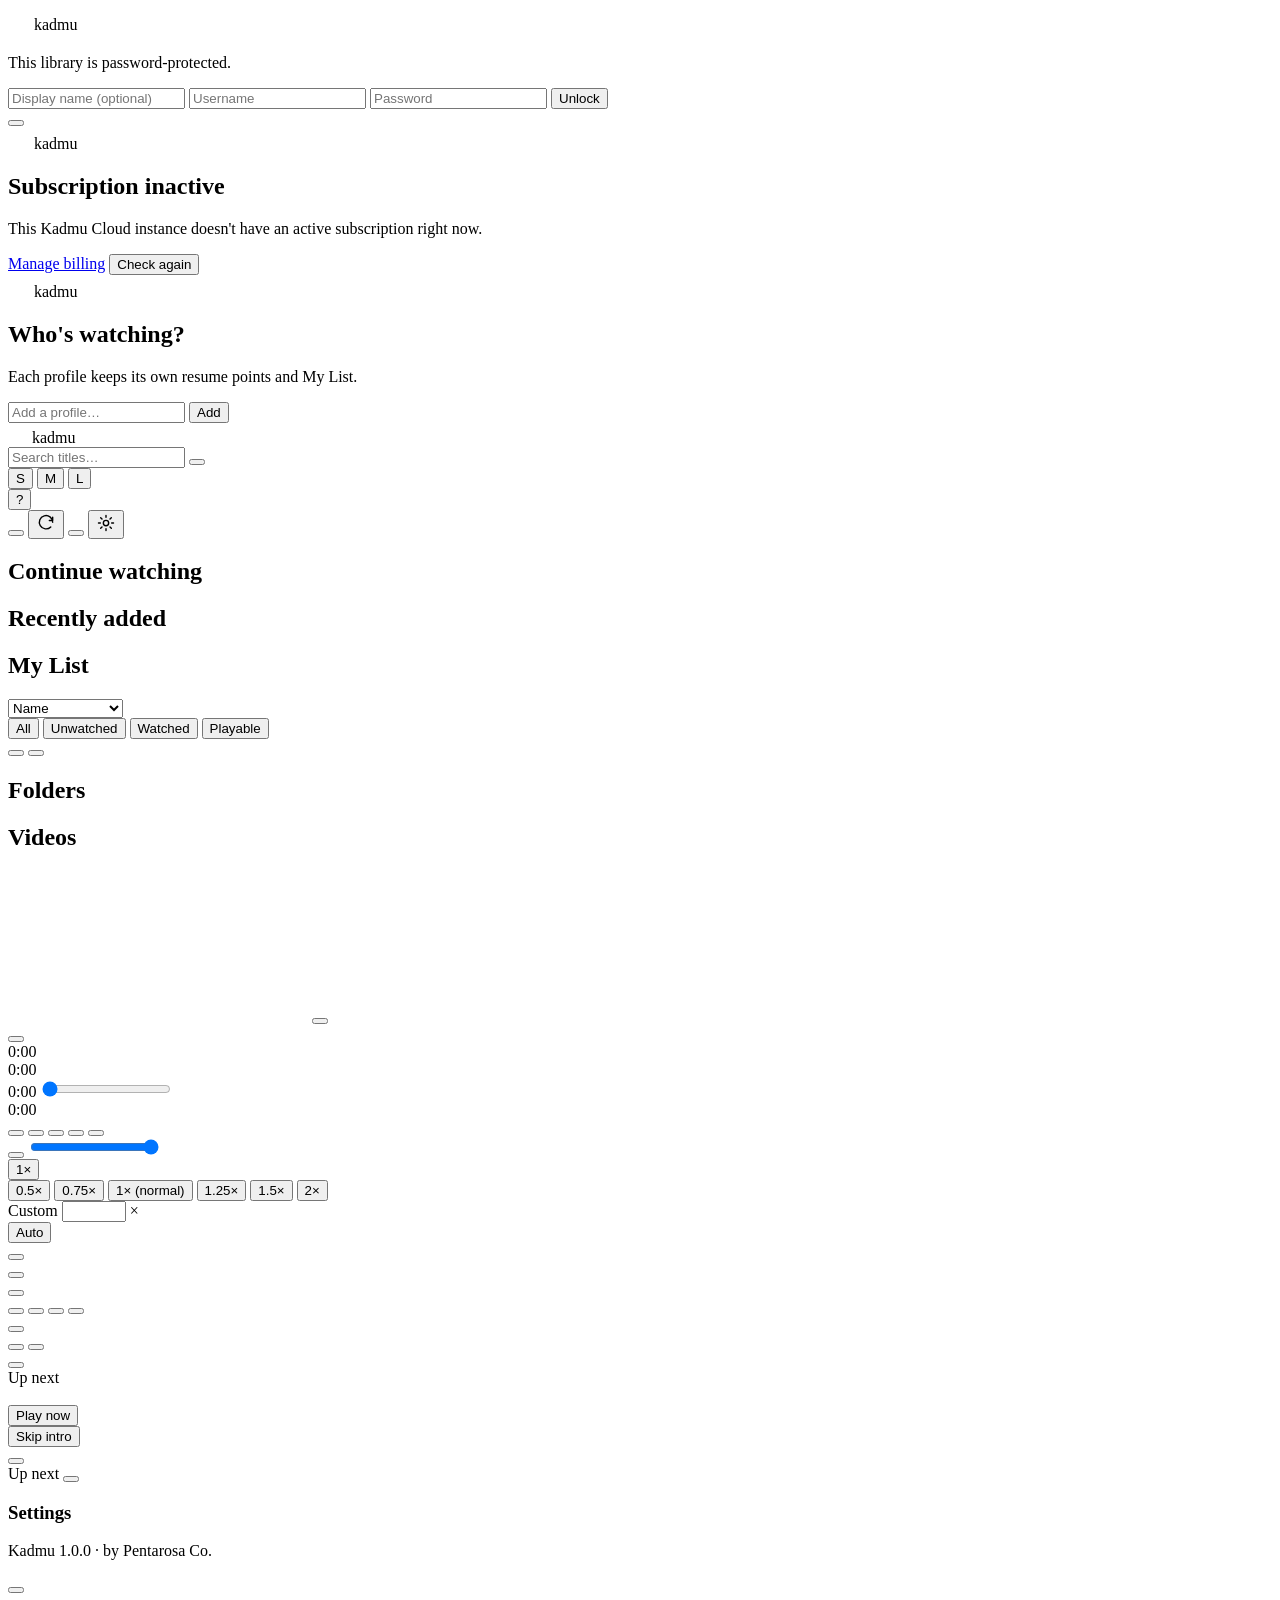
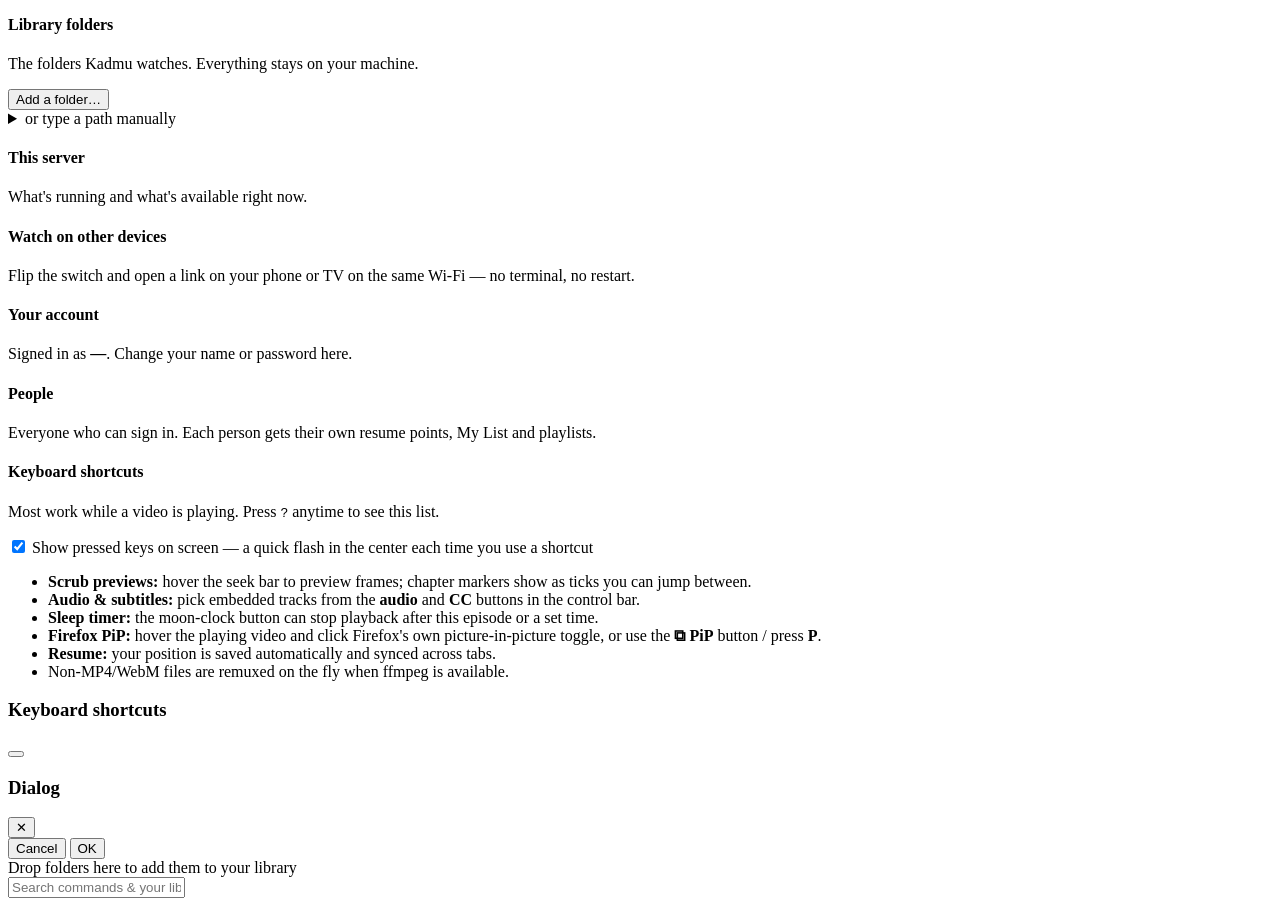
==== src/web/index.html @ a849a954 "Merge branch 'phase-4b-remote' # Conflicts: #	cloud/README.md" ====
<!DOCTYPE html>
<html lang="en">
<head>
  <meta charset="UTF-8" />
  <meta name="viewport" content="width=device-width, initial-scale=1.0" />
  <title>Kadmu</title>
  <link rel="icon" href="/favicon.svg?v=2" type="image/svg+xml" />
  <link rel="manifest" href="/manifest.webmanifest" />
  <meta name="theme-color" content="#161210" />
  <meta name="apple-mobile-web-app-capable" content="yes" />
  <meta name="apple-mobile-web-app-title" content="Kadmu" />
  <link rel="apple-touch-icon" href="/favicon.svg" />
  <link rel="stylesheet" href="/style.css" />
</head>
<body>
  <!-- ===== Login / sign-up (shown when a password or accounts are required) ===== -->
  <div id="loginOverlay" class="login-overlay hidden">
    <form class="login-card" id="loginForm">
      <div class="login-brand">
        <span class="brand-tile">
          <svg viewBox="0 0 64 64" width="22" height="22" aria-hidden="true">
            <path d="M26 21.5v21l18-10.5z" fill="#fff"/>
          </svg>
        </span>
        <span>kadmu</span>
      </div>
      <h2 class="login-h hidden" id="loginTitle"></h2>
      <p class="muted" id="loginHint">This library is password-protected.</p>
      <input type="text" id="loginName" class="hidden" placeholder="Display name (optional)"
             autocomplete="name" maxlength="64" />
      <input type="text" id="loginUsername" class="hidden" placeholder="Username"
             autocomplete="username" autocapitalize="none" spellcheck="false" maxlength="32" />
      <input type="password" id="loginPassword" placeholder="Password" autocomplete="current-password" />
      <button class="btn primary" type="submit" id="loginSubmit">Unlock</button>
      <div class="login-error" id="loginError"></div>
      <button type="button" class="login-switch hidden" id="loginToggle"></button>
    </form>
  </div>

  <!-- ===== Kadmu Cloud — inactive-subscription notice (cloud-attach only) ===== -->
  <div id="cloudOverlay" class="login-overlay hidden">
    <div class="login-card">
      <div class="login-brand">
        <span class="brand-tile">
          <svg viewBox="0 0 64 64" width="22" height="22" aria-hidden="true">
            <path d="M26 21.5v21l18-10.5z" fill="#fff"/>
          </svg>
        </span>
        <span>kadmu</span>
      </div>
      <h2 class="login-h" id="cloudTitle">Subscription inactive</h2>
      <p class="muted" id="cloudHint">This Kadmu Cloud instance doesn't have an active
        subscription right now.</p>
      <a class="btn primary" id="cloudManage" href="#" target="_blank" rel="noopener">Manage billing</a>
      <button type="button" class="btn" id="cloudRetry">Check again</button>
      <div class="login-error" id="cloudError"></div>
    </div>
  </div>

  <!-- ===== Profile chooser (only when --profiles is on) ===== -->
  <div id="profileOverlay" class="profile-overlay hidden">
    <div class="profile-card">
      <div class="login-brand">
        <span class="brand-tile">
          <svg viewBox="0 0 64 64" width="22" height="22" aria-hidden="true">
            <path d="M26 21.5v21l18-10.5z" fill="#fff"/>
          </svg>
        </span>
        <span>kadmu</span>
      </div>
      <h2 class="profile-h">Who's watching?</h2>
      <p class="muted small">Each profile keeps its own resume points and My List.</p>
      <div class="profile-grid" id="profileGrid"></div>
      <form class="profile-add" id="profileAddForm">
        <input type="text" id="profileNewName" placeholder="Add a profile…" maxlength="40"
               autocomplete="off" spellcheck="false" aria-label="New profile name" />
        <button class="btn" type="submit" data-icon-prefix="plus">Add</button>
      </form>
    </div>
  </div>
  <!-- ===== Top bar ===== -->
  <header class="topbar">
    <div class="brand" id="brand" title="Kadmu — by Pentarosa Co.">
      <span class="brand-tile">
        <svg viewBox="0 0 64 64" width="20" height="20" aria-hidden="true">
          <path d="M26 21.5v21l18-10.5z" fill="#fff"/>
        </svg>
      </span>
      <span class="brand-word">kadmu</span>
    </div>

    <nav class="breadcrumb" id="breadcrumb"></nav>

    <div class="topbar-actions">
      <div class="search-box" id="searchBox">
        <span class="search-ic" data-icon="search"></span>
        <input type="search" id="searchInput" placeholder="Search titles…" autocomplete="off"
               spellcheck="false" aria-label="Search your library" />
        <button class="search-clear" id="searchClear" data-icon="close" title="Clear search" aria-label="Clear search"></button>
        <div class="search-dd hidden" id="searchDropdown" role="listbox" aria-label="Search suggestions"></div>
      </div>
      <div class="size-toggle" id="sizeToggle" role="group" aria-label="Icon size">
        <button class="size-btn" data-size="small" title="Small icons">S</button>
        <button class="size-btn" data-size="medium" title="Medium icons">M</button>
        <button class="size-btn" data-size="large" title="Large icons">L</button>
      </div>
      <button class="icon-btn profile-btn hidden" id="profileBtn" title="Switch profile" aria-label="Switch profile"><span class="profile-ava" id="profileAva">?</span></button>
      <div class="user-menu hidden" id="userMenu" role="menu" aria-label="Account menu"></div>
      <button class="icon-btn" id="themeBtn" title="Theme" aria-label="Toggle light / dark theme"></button>
      <button class="icon-btn" id="refreshBtn" title="Refresh">
        <svg viewBox="0 0 24 24" width="20" height="20"><path d="M20 11a8 8 0 1 0-2.3 5.7M20 5v4h-4" stroke="currentColor" stroke-width="1.7" fill="none" stroke-linecap="round" stroke-linejoin="round"/></svg>
      </button>
      <button class="icon-btn" id="shortcutsBtn" title="Keyboard shortcuts (?)" aria-label="Keyboard shortcuts" data-icon="keyboard"></button>
      <button class="icon-btn" id="settingsBtn" title="Settings">
        <svg viewBox="0 0 24 24" width="20" height="20"><circle cx="12" cy="12" r="3.2" stroke="currentColor" stroke-width="1.7" fill="none"/><path d="M12 3v2.2M12 18.8V21M21 12h-2.2M5.2 12H3M18.4 5.6l-1.6 1.6M7.2 16.8l-1.6 1.6M18.4 18.4l-1.6-1.6M7.2 7.2 5.6 5.6" stroke="currentColor" stroke-width="1.7" stroke-linecap="round"/></svg>
      </button>
    </div>
  </header>

  <!-- ===== Right-click context menu (rename / move / delete / new folder) ===== -->
  <div id="ctxMenu" class="ctx-menu hidden"></div>

  <!-- ===== Main library view ===== -->
  <main id="library" class="library">
    <!-- Home hero (root view only) — built by home.js -->
    <section id="homeHero" class="home-hero hidden" aria-label="Featured"></section>

    <section id="continueSection" class="row-section hidden">
      <h2 class="row-title">Continue watching</h2>
      <div class="grid continue-grid" id="continueGrid"></div>
    </section>

    <!-- Recently added rail (root view only) — built by home.js -->
    <section id="recentSection" class="row-section rail-section hidden">
      <h2 class="row-title">Recently added</h2>
      <div class="row-rail" id="recentRail"></div>
    </section>

    <section id="mylistSection" class="row-section hidden">
      <h2 class="row-title">My List</h2>
      <div class="grid folder-grid" id="mylistGrid"></div>
    </section>

    <div id="libToolbar" class="lib-toolbar hidden">
      <select id="sortSelect" class="lib-select" aria-label="Sort by">
        <option value="name">Name</option>
        <option value="recent">Recently added</option>
        <option value="date">Date modified</option>
        <option value="size">Largest</option>
        <option value="duration">Longest</option>
      </select>
      <div class="filter-chips" id="filterChips" role="group" aria-label="Filter">
        <button class="chip active" data-filter="all">All</button>
        <button class="chip" data-filter="unwatched">Unwatched</button>
        <button class="chip" data-filter="watched">Watched</button>
        <button class="chip" data-filter="playable">Playable</button>
      </div>
      <span class="grow"></span>
      <div class="view-toggle" id="viewToggle" role="group" aria-label="View">
        <button class="view-btn active" data-view="grid" data-icon="gridView" title="Grid view" aria-label="Grid view"></button>
        <button class="view-btn" data-view="list" data-icon="listView" title="List view" aria-label="List view"></button>
      </div>
    </div>

    <section id="folderSection" class="row-section hidden">
      <h2 class="row-title" id="foldersTitle">Folders</h2>
      <div class="grid folder-grid" id="folderGrid"></div>
    </section>

    <section id="videoSection" class="row-section hidden">
      <h2 class="row-title" id="videosTitle">Videos</h2>
      <div class="grid video-grid" id="videoGrid"></div>
    </section>

    <div id="emptyState" class="empty hidden"></div>
  </main>

  <!-- ===== Player overlay ===== -->
  <div id="playerOverlay" class="player-overlay hidden">
    <div class="player-stage" id="playerStage">
      <video id="video" playsinline></video>

      <!-- center play/pause shown when paused -->
      <button class="big-play" id="bigPlay" data-icon="play" aria-label="Play"></button>

      <!-- top bar -->
      <div class="player-top" id="playerTop">
        <div class="player-title" id="playerTitle"></div>
        <div class="player-top-actions">
          <button class="icon-round" id="playerClose" data-icon="close" title="Close (Esc)"></button>
        </div>
      </div>

      <!-- bottom controls -->
      <div class="player-ui" id="playerUi">
        <div class="seek-row">
          <span class="time" id="timeCur">0:00</span>
          <div class="seek-wrap" id="seekWrap">
            <div class="chapter-ticks" id="chapterTicks" aria-hidden="true"></div>
            <div class="sb-preview" id="sbPreview">
              <div class="sb-img" id="sbImg"></div>
              <span class="sb-chap" id="sbChap"></span>
              <span class="sb-time" id="sbTime">0:00</span>
            </div>
            <span class="seek-tip" id="seekTip">0:00</span>
            <input type="range" id="seek" class="seek" min="0" max="1000" value="0" step="1" aria-label="Seek" />
          </div>
          <span class="time" id="timeDur">0:00</span>
        </div>

        <div class="player-controls">
          <div class="ctrl-group">
            <button class="ctrl big" id="playPause" data-icon="play" title="Play/Pause (Space)"></button>
            <button class="ctrl" id="prevBtn" data-icon="prev" title="Previous (Shift+P)"></button>
            <button class="ctrl" id="nextBtn" data-icon="next" title="Next (Shift+N)"></button>
            <button class="ctrl" id="back10" data-icon="back10" title="Back 10s (←)"></button>
            <button class="ctrl" id="fwd10" data-icon="fwd10" title="Forward 10s (→)"></button>
            <div class="vol-wrap">
              <button class="ctrl" id="muteBtn" data-icon="volHigh" title="Mute (M)"></button>
              <input type="range" id="volume" class="vol" min="0" max="1" step="0.01" value="1" aria-label="Volume" />
            </div>
          </div>

          <div class="spacer"></div>

          <div class="ctrl-group">
            <div class="menu-wrap">
              <button class="ctrl label" id="speedBtn" title="Playback speed">1×</button>
              <div class="menu hidden" id="speedMenu">
                <button data-rate="0.5">0.5×</button>
                <button data-rate="0.75">0.75×</button>
                <button data-rate="1" class="active">1× (normal)</button>
                <button data-rate="1.25">1.25×</button>
                <button data-rate="1.5">1.5×</button>
                <button data-rate="2">2×</button>
                <div class="speed-custom">
                  <label for="speedCustom">Custom</label>
                  <input type="number" id="speedCustom" min="0.1" max="4" step="0.05" inputmode="decimal" aria-label="Custom playback speed" />
                  <span>×</span>
                </div>
              </div>
            </div>
            <div class="menu-wrap hidden" id="qualityWrap">
              <button class="ctrl label" id="qualityBtn" title="Video quality">Auto</button>
              <div class="menu hidden" id="qualityMenu"></div>
            </div>
            <div class="menu-wrap hidden" id="audioWrap">
              <button class="ctrl" id="audioBtn" data-icon="audio" title="Audio track"></button>
              <div class="menu hidden" id="audioMenu"></div>
            </div>
            <div class="menu-wrap hidden" id="ccWrap">
              <button class="ctrl" id="ccBtn" data-icon="cc" title="Subtitles / captions (C)"></button>
              <div class="menu hidden" id="ccMenu"></div>
            </div>
            <div class="menu-wrap hidden" id="chaptersWrap">
              <button class="ctrl" id="chaptersBtn" data-icon="chapters" title="Chapters"></button>
              <div class="menu hidden" id="chaptersMenu"></div>
            </div>
            <button class="ctrl" id="tuneBtn" data-icon="tune" title="Tune — video & audio (T)"></button>
            <button class="ctrl" id="partyBtn" data-icon="party" title="Watch party"></button>
            <button class="ctrl" id="loopBtn" data-icon="loop" title="Loop (L)"></button>
            <button class="ctrl" id="autoNext" data-icon="autoplay" title="Autoplay next episode"></button>
            <div class="menu-wrap" id="sleepWrap">
              <button class="ctrl" id="sleepBtn" data-icon="timer" title="Sleep timer"></button>
              <div class="menu hidden" id="sleepMenu"></div>
            </div>
            <button class="ctrl" id="pipBtn" data-icon="pip" title="Picture-in-Picture (P)"></button>
            <button class="ctrl" id="fsBtn" data-icon="fullscreen" title="Fullscreen (F)"></button>
          </div>
        </div>
      </div>

      <!-- Netflix-style next-up countdown card -->
      <div class="next-card hidden" id="nextCard">
        <button class="next-x" id="nextCancelBtn" data-icon="close" title="Cancel"></button>
        <div class="next-label">Up next</div>
        <div class="next-row">
          <div class="next-thumb" id="nextThumbWrap">
            <img id="nextThumb" alt="" />
            <span class="next-thumb-play" data-icon="play"></span>
          </div>
          <div class="next-body">
            <div class="next-title" id="nextTitle"></div>
            <div class="next-sub" id="nextSub"></div>
            <button class="btn next-play" id="nextPlayBtn"><span class="np-ic" data-icon="play"></span> Play now</button>
          </div>
        </div>
        <div class="next-bar"><i id="nextBarFill"></i></div>
      </div>

      <!-- Skip-intro (appears during an intro/recap chapter) -->
      <button class="skip-intro hidden" id="skipIntro">Skip intro <span data-icon="next" aria-hidden="true"></span></button>

      <div class="pip-hint hidden" id="pipHint"></div>

      <!-- floating handle to reopen the panel when collapsed -->
      <button class="queue-open hidden" id="queueOpen" data-icon="list" title="Show episodes &amp; seasons"></button>

      <!-- Tune sheet (video adjustments, audio EQ/boost, tools) — built by tune.js -->
      <aside class="tune-sheet hidden" id="tuneSheet" aria-label="Tune"></aside>

      <!-- Watch-party panel — built by party.js -->
      <aside class="party-panel hidden" id="partyPanel" aria-label="Watch party"></aside>
    </div>

    <!-- Episodes / seasons rail -->
    <aside class="queue" id="queue">
      <div class="queue-head">
        <span class="queue-title" id="queueTitle">Up next</span>
        <button class="queue-collapse" id="queueCollapse" data-icon="chevronRight" title="Hide panel"></button>
      </div>
      <nav class="queue-nav" id="queueNav"></nav>
      <div class="queue-folders" id="queueFolders"></div>
      <div class="queue-list" id="queueList"></div>
    </aside>
  </div>

  <!-- ===== Settings modal ===== -->
  <div id="settingsModal" class="modal settings-modal hidden">
    <div class="modal-card settings-card">
      <div class="settings-accent" aria-hidden="true"></div>
      <header class="settings-head">
        <div class="settings-head-title">
          <span class="settings-tile" data-icon="cog" aria-hidden="true"></span>
          <div>
            <h3>Settings</h3>
            <p class="settings-sub">Kadmu <span id="settingsVersion">1.0.0</span> · by Pentarosa Co.</p>
          </div>
        </div>
        <button class="settings-x" id="settingsClose" data-icon="close" title="Close (Esc)" aria-label="Close settings"></button>
      </header>

      <div class="modal-body settings-body">
        <!-- Library folders -->
        <section class="settings-section">
          <div class="section-head">
            <span class="section-ic" data-icon="folder" aria-hidden="true"></span>
            <div class="section-head-text">
              <h4>Library folders</h4>
              <p class="muted small">The folders Kadmu watches. Everything stays on your machine.</p>
            </div>
            <span class="section-count" id="rootCount"></span>
          </div>
          <div id="rootList" class="root-list"></div>
          <div class="add-root">
            <button class="btn primary" id="browseRootBtn" data-icon-prefix="folderOpen">Add a folder…</button>
          </div>
          <details class="advanced-add">
            <summary class="muted small">or type a path manually</summary>
            <div class="add-root">
              <input type="text" id="rootInput" placeholder="/home/you/Videos" />
              <button class="btn" id="addRootBtn">Add</button>
            </div>
          </details>
          <div id="settingsStatus" class="settings-status muted small"></div>
        </section>

        <!-- Server status -->
        <section class="settings-section">
          <div class="section-head">
            <span class="section-ic" data-icon="info" aria-hidden="true"></span>
            <div class="section-head-text">
              <h4>This server</h4>
              <p class="muted small">What's running and what's available right now.</p>
            </div>
          </div>
          <div id="statGrid" class="stat-grid"></div>
        </section>

        <!-- Watch on other devices -->
        <section class="settings-section">
          <div class="section-head">
            <span class="section-ic" data-icon="devices" aria-hidden="true"></span>
            <div class="section-head-text">
              <h4>Watch on other devices</h4>
              <p class="muted small">Flip the switch and open a link on your phone or TV on the same Wi-Fi — no terminal, no restart.</p>
            </div>
          </div>
          <div id="lanControl" class="lan-control"></div>
          <div id="urlList" class="url-list"></div>
        </section>

        <!-- Your account (accounts mode) -->
        <section class="settings-section hidden" id="accountSection">
          <div class="section-head">
            <span class="section-ic" data-icon="user" aria-hidden="true"></span>
            <div class="section-head-text">
              <h4>Your account</h4>
              <p class="muted small">Signed in as <b id="accountWho">—</b>. Change your name or password here.</p>
            </div>
          </div>
          <div id="accountControl" class="account-control"></div>
        </section>

        <!-- People / users (admin, accounts mode) -->
        <section class="settings-section hidden" id="usersSection">
          <div class="section-head">
            <span class="section-ic" data-icon="users" aria-hidden="true"></span>
            <div class="section-head-text">
              <h4>People</h4>
              <p class="muted small">Everyone who can sign in. Each person gets their own resume points, My List and playlists.</p>
            </div>
            <span class="section-count" id="userCount"></span>
          </div>
          <div id="usersControl" class="users-control"></div>
        </section>

        <!-- Keyboard shortcuts & tips -->
        <section class="settings-section">
          <div class="section-head">
            <span class="section-ic" data-icon="keyboard" aria-hidden="true"></span>
            <div class="section-head-text">
              <h4>Keyboard shortcuts</h4>
              <p class="muted small">Most work while a video is playing. Press <kbd>?</kbd> anytime to see this list.</p>
            </div>
          </div>
          <label class="pref-toggle" for="keyHudToggle">
            <input type="checkbox" id="keyHudToggle" checked />
            <span>Show pressed keys on screen <span class="muted small">— a quick flash in the center each time you use a shortcut</span></span>
          </label>
          <div id="settingsKbd" class="kbd-groups"></div>
          <ul class="tips muted small">
            <li><b>Scrub previews:</b> hover the seek bar to preview frames; chapter markers show as ticks you can jump between.</li>
            <li><b>Audio &amp; subtitles:</b> pick embedded tracks from the <b>audio</b> and <b>CC</b> buttons in the control bar.</li>
            <li><b>Sleep timer:</b> the moon-clock button can stop playback after this episode or a set time.</li>
            <li><b>Firefox PiP:</b> hover the playing video and click Firefox's own picture-in-picture toggle, or use the <b>⧉ PiP</b> button / press <b>P</b>.</li>
            <li><b>Resume:</b> your position is saved automatically and synced across tabs.</li>
            <li>Non-MP4/WebM files are remuxed on the fly when ffmpeg is available.</li>
          </ul>
        </section>
      </div>
    </div>
  </div>

  <!-- ===== Keyboard shortcuts reference ===== -->
  <div id="shortcutsModal" class="modal hidden">
    <div class="modal-card shortcuts-card">
      <div class="modal-head">
        <h3 class="shortcuts-title"><span class="section-ic" data-icon="keyboard" aria-hidden="true"></span> Keyboard shortcuts</h3>
        <button class="icon-btn" id="shortcutsClose" data-icon="close" title="Close (Esc)" aria-label="Close"></button>
      </div>
      <div class="modal-body" id="shortcutsBody"></div>
    </div>
  </div>

  <!-- ===== Generic dialog (rename / move / new folder / confirm) ===== -->
  <div id="dialog" class="modal hidden">
    <div class="modal-card small">
      <div class="modal-head">
        <h3 id="dialogTitle">Dialog</h3>
        <button class="icon-btn" id="dialogClose">✕</button>
      </div>
      <div class="modal-body" id="dialogBody"></div>
      <div class="modal-foot">
        <button class="btn ghost" id="dialogCancel">Cancel</button>
        <button class="btn" id="dialogOk">OK</button>
      </div>
    </div>
  </div>

  <div id="dropHint" class="drop-hint hidden">
    <div class="drop-card" data-icon-prefix="folderOpen">Drop folders here to add them to your library</div>
  </div>

  <div id="toast" class="toast hidden"></div>

  <!-- ===== Command palette (Ctrl/⌘ + K) ===== -->
  <div id="paletteOverlay" class="palette-overlay hidden">
    <div class="palette" role="dialog" aria-label="Command palette">
      <div class="palette-input-wrap">
        <span class="palette-ic" data-icon="command" aria-hidden="true"></span>
        <input type="text" id="paletteInput" placeholder="Search commands & your library…" autocomplete="off" spellcheck="false" aria-label="Command palette" />
      </div>
      <div class="palette-list" id="paletteList" role="listbox"></div>
    </div>
  </div>

  <!-- ===== Key-press HUD (quick center flash of the pressed shortcut) ===== -->
  <div id="keyHud" class="key-hud" aria-hidden="true"></div>

  <script src="/qr.js"></script>
  <!-- App, split into ordered classic scripts (shared global scope). main.js boots last. -->
  <script src="/js/util.js"></script>
  <!-- Phase 4b: remote-from-anywhere. Inert unless a remote session is configured; when active
       it installs a P2P fetch proxy, so it must load right after util.js, before any api() call. -->
  <script src="/js/remote.js"></script>
  <script src="/js/icons.js"></script>
  <script src="/js/state.js"></script>
  <script src="/js/routing.js"></script>
  <script src="/js/library.js"></script>
  <script src="/js/home.js"></script>
  <script src="/js/manage.js"></script>
  <script src="/js/settings.js"></script>
  <script src="/js/accounts.js"></script>
  <script src="/js/cloud.js"></script>
  <script src="/js/player.js"></script>
  <script src="/js/audio.js"></script>
  <script src="/js/filters.js"></script>
  <script src="/js/tune.js"></script>
  <script src="/js/playerui.js"></script>
  <script src="/js/party.js"></script>
  <script src="/js/palette.js"></script>
  <script src="/js/keys.js"></script>
  <script src="/js/main.js"></script>
</body>
</html>
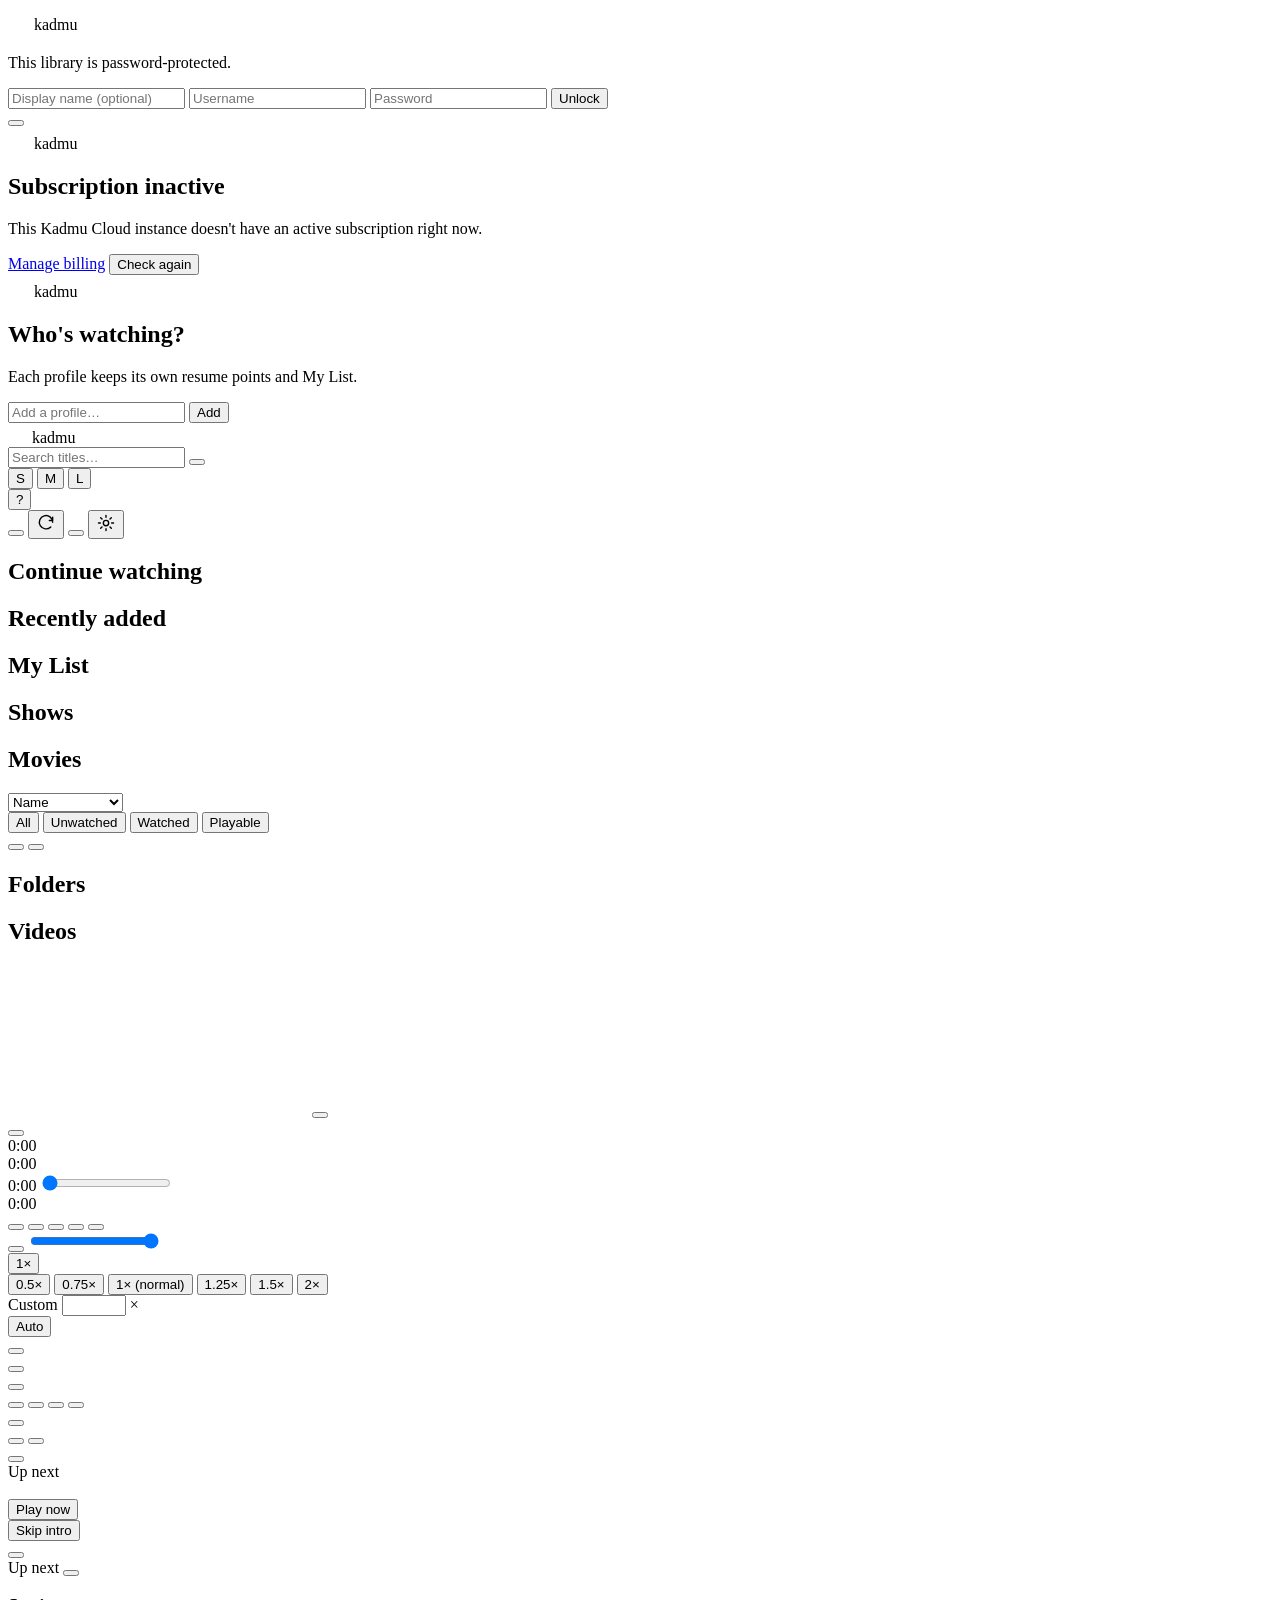
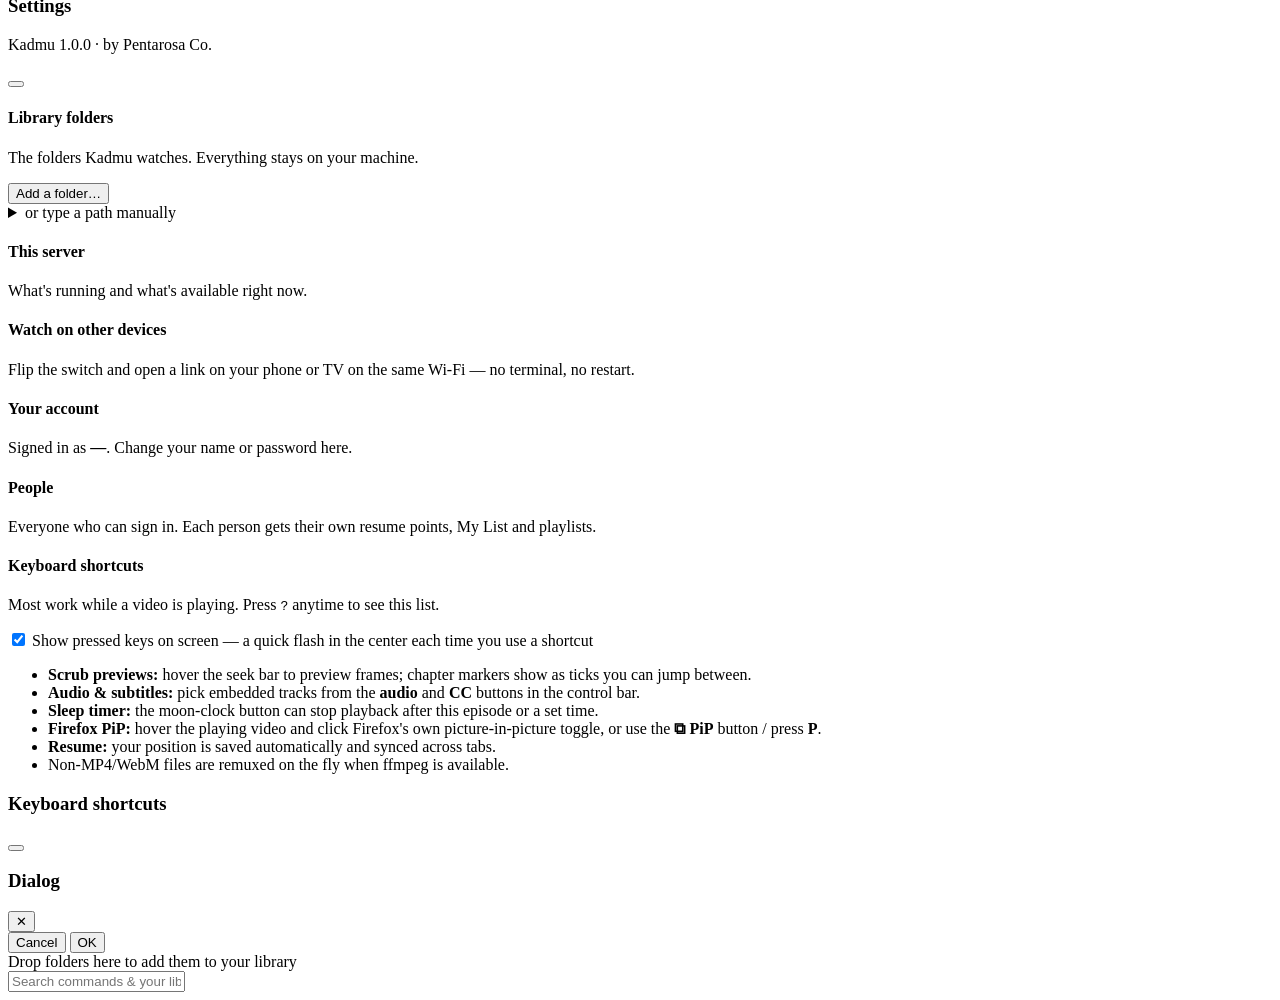
==== commit e86c6748: "Streaming mode (WIP foundation): catalog grouping + thumbs ratings Checkpoint of the in-flight "stre" ====
--- a/src/web/index.html
+++ b/src/web/index.html
@@ -141,6 +141,20 @@
       <div class="grid folder-grid" id="mylistGrid"></div>
     </section>
 
+    <!-- Shows / Movies catalog (root view) + folder-browser toggle — built by catalog.js -->
+    <div id="homeBar" class="home-bar hidden"></div>
+    <section id="showsSection" class="row-section hidden">
+      <h2 class="row-title">Shows</h2>
+      <div class="grid title-grid" id="showsGrid"></div>
+    </section>
+    <section id="moviesSection" class="row-section hidden">
+      <h2 class="row-title">Movies</h2>
+      <div class="grid title-grid" id="moviesGrid"></div>
+    </section>
+
+    <!-- Per-title detail page (a show's seasons/episodes, or a movie) — built by catalog.js -->
+    <section id="titleView" class="title-view hidden" aria-label="Title detail"></section>
+
     <div id="libToolbar" class="lib-toolbar hidden">
       <select id="sortSelect" class="lib-select" aria-label="Sort by">
         <option value="name">Name</option>
@@ -489,6 +503,7 @@
   <script src="/js/routing.js"></script>
   <script src="/js/library.js"></script>
   <script src="/js/home.js"></script>
+  <script src="/js/catalog.js"></script>
   <script src="/js/manage.js"></script>
   <script src="/js/settings.js"></script>
   <script src="/js/accounts.js"></script>
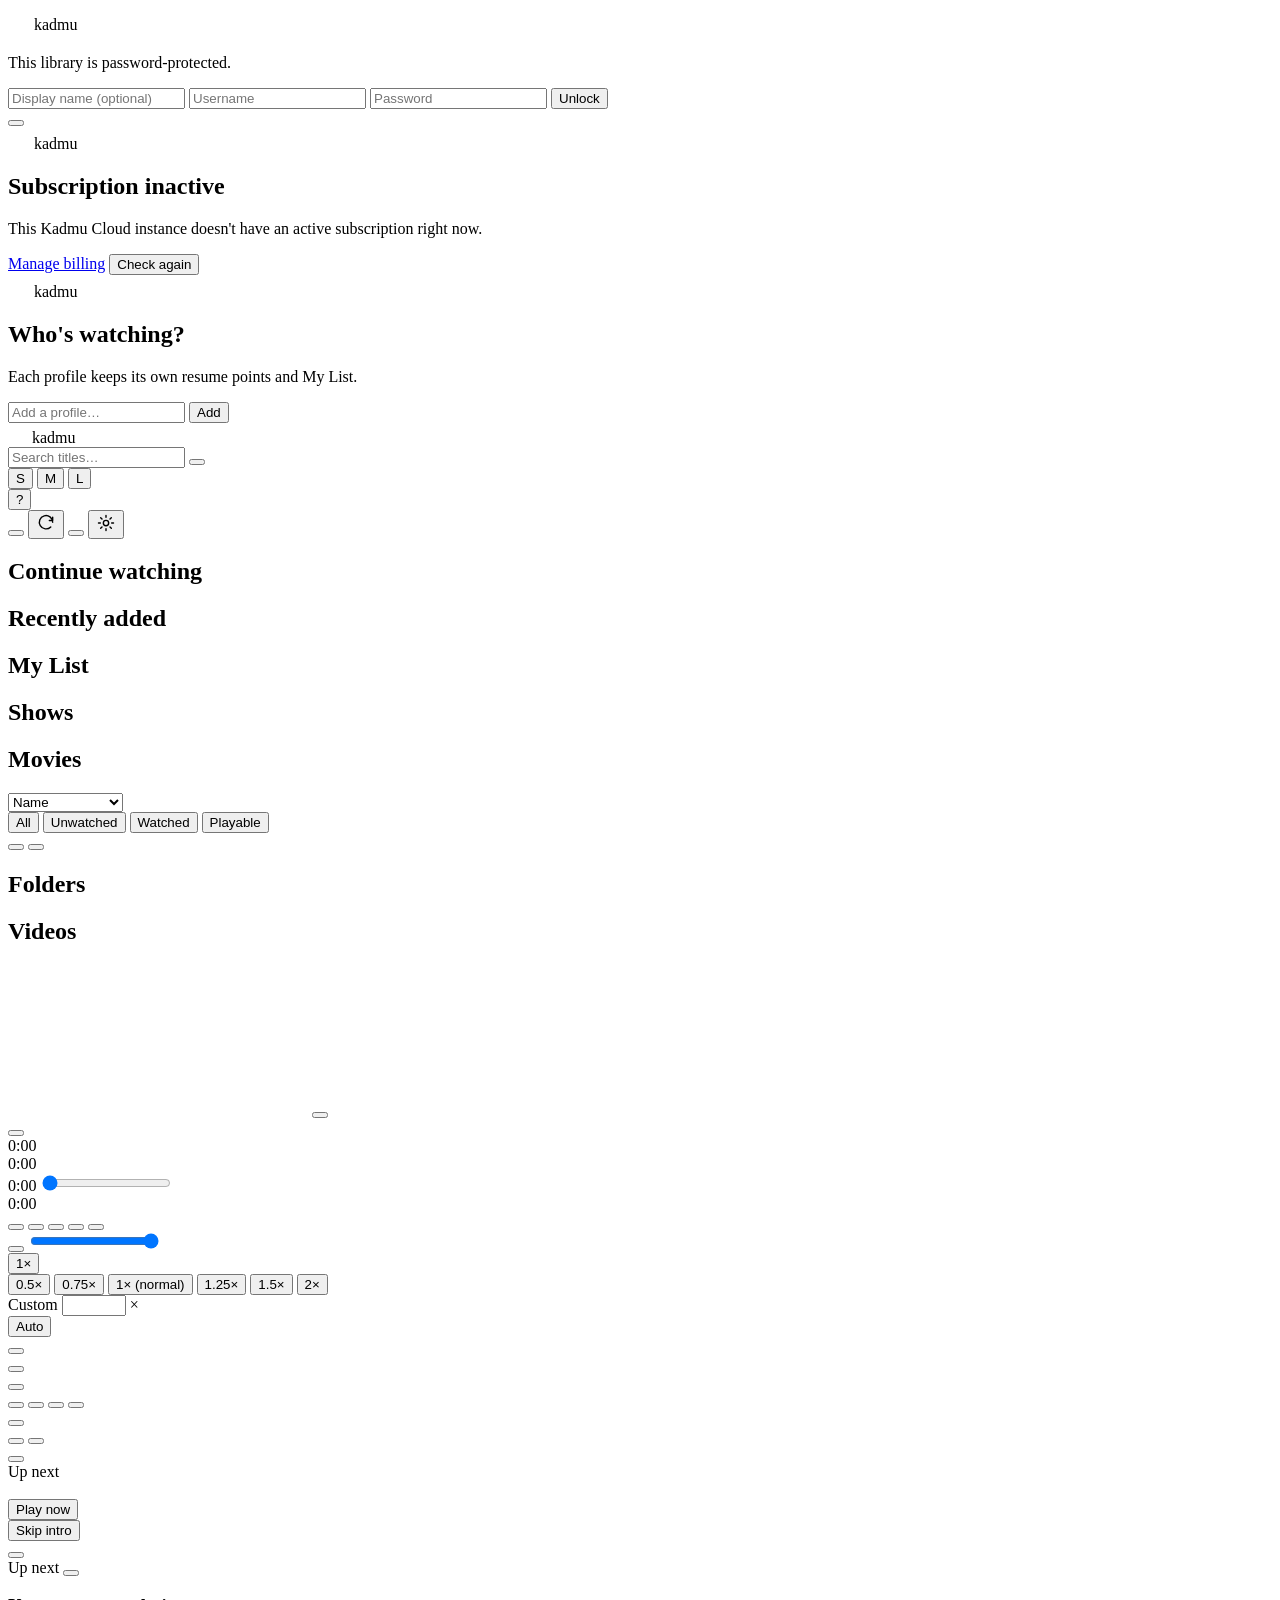
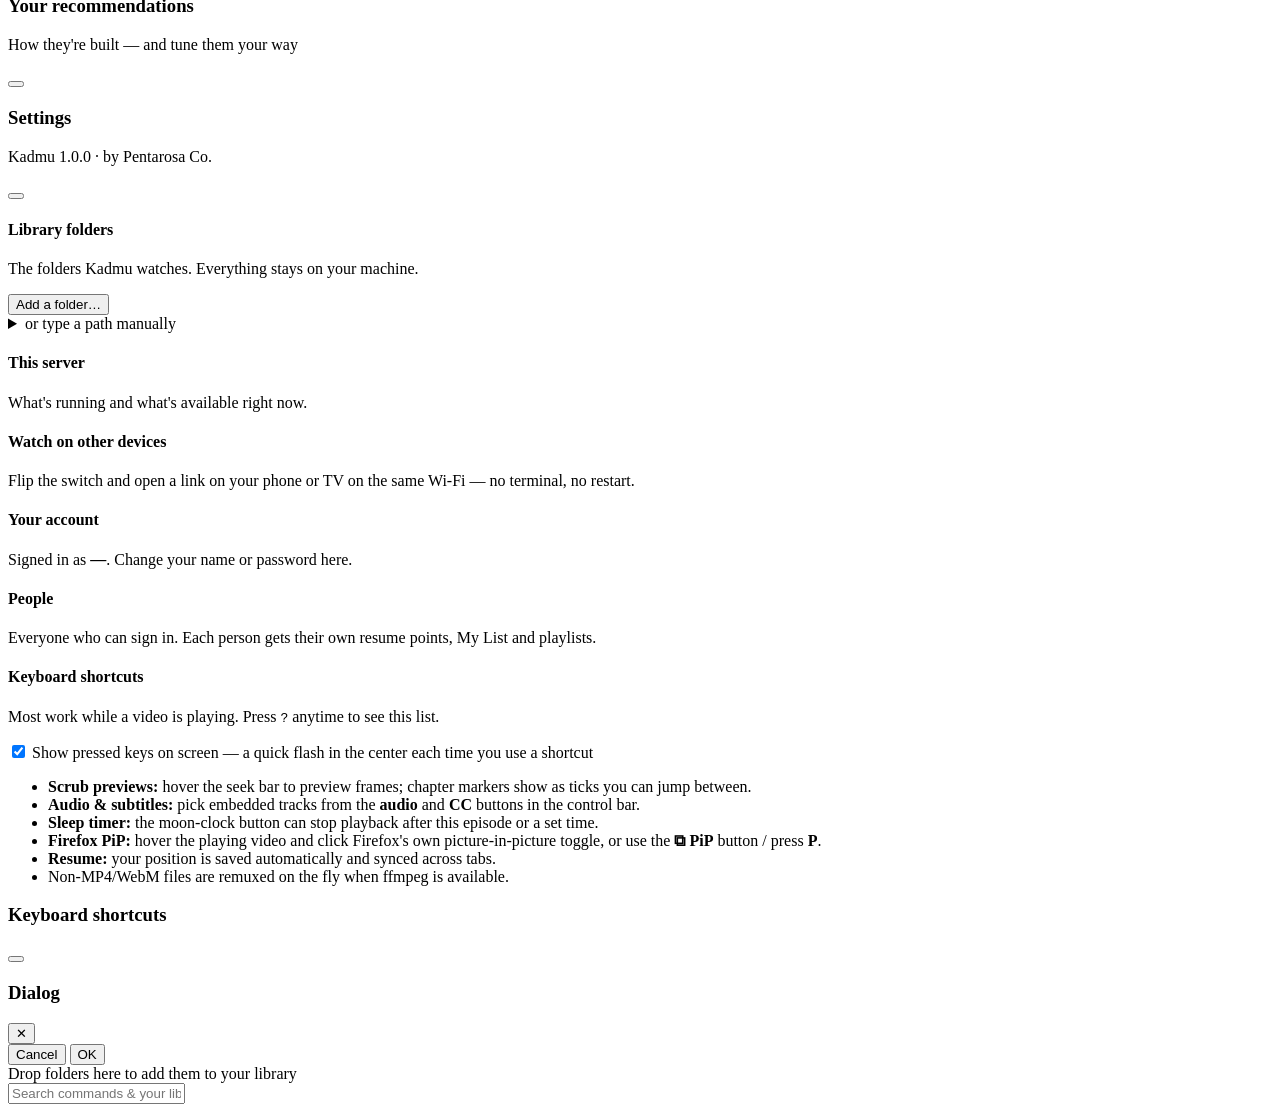
==== commit 826c2210: "Streaming mode: recommendation transparency + tuning panel Make the recommender legible and user-con" ====
--- a/src/web/index.html
+++ b/src/web/index.html
@@ -141,6 +141,9 @@
       <div class="grid folder-grid" id="mylistGrid"></div>
     </section>
 
+    <!-- Personalised recommendation rows (For you / Because you liked …) — built by catalog.js -->
+    <section id="recoSection" class="hidden" aria-label="Recommended for you"></section>
+
     <!-- Shows / Movies catalog (root view) + folder-browser toggle — built by catalog.js -->
     <div id="homeBar" class="home-bar hidden"></div>
     <section id="showsSection" class="row-section hidden">
@@ -330,6 +333,24 @@
   </div>
 
   <!-- ===== Settings modal ===== -->
+  <!-- ===== Recommendation transparency + tuning panel ===== -->
+  <div id="recoPanel" class="modal settings-modal hidden">
+    <div class="modal-card settings-card">
+      <div class="settings-accent" aria-hidden="true"></div>
+      <header class="settings-head">
+        <div class="settings-head-title">
+          <span class="settings-tile" data-icon="tune" aria-hidden="true"></span>
+          <div>
+            <h3>Your recommendations</h3>
+            <p class="settings-sub">How they're built — and tune them your way</p>
+          </div>
+        </div>
+        <button class="settings-x" id="recoClose" data-icon="close" title="Close (Esc)" aria-label="Close"></button>
+      </header>
+      <div class="modal-body settings-body" id="recoBody"></div>
+    </div>
+  </div>
+
   <div id="settingsModal" class="modal settings-modal hidden">
     <div class="modal-card settings-card">
       <div class="settings-accent" aria-hidden="true"></div>
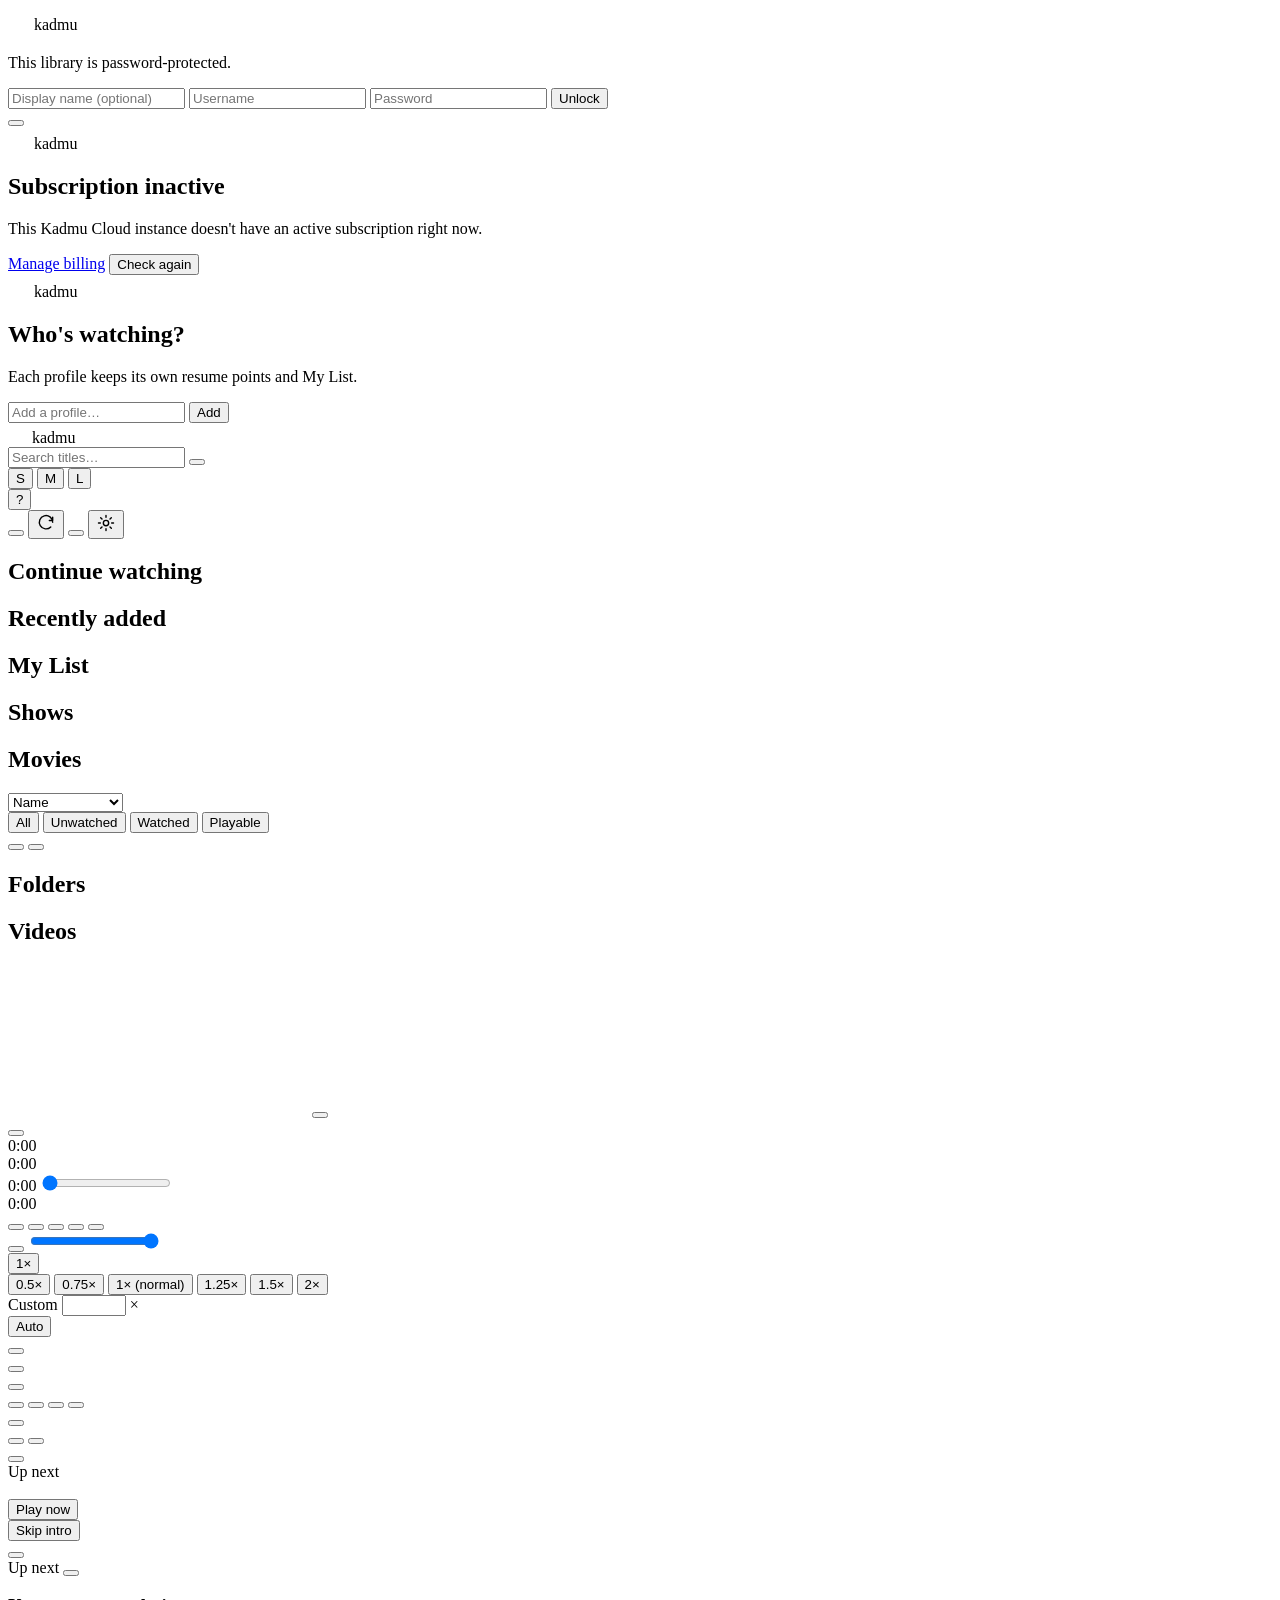
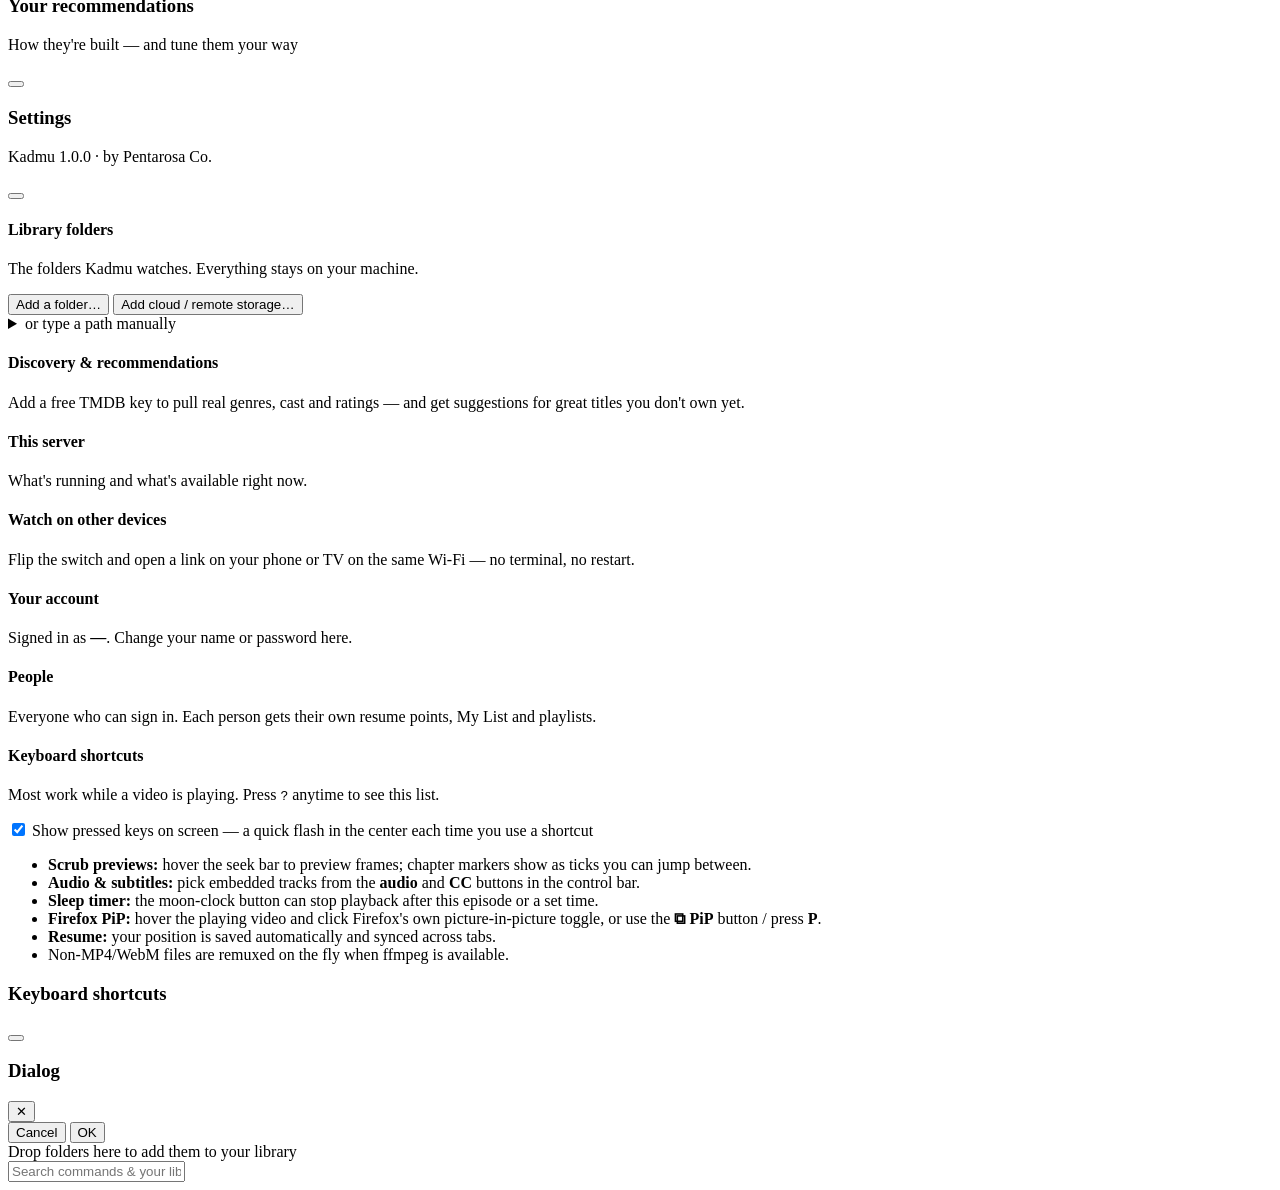
==== commit a9354f18: "Streaming mode: TMDB metadata enrichment + dual (owned + discover) recommendations TMDB metadata lay" ====
--- a/src/web/index.html
+++ b/src/web/index.html
@@ -379,6 +379,7 @@
           <div id="rootList" class="root-list"></div>
           <div class="add-root">
             <button class="btn primary" id="browseRootBtn" data-icon-prefix="folderOpen">Add a folder…</button>
+            <button class="btn" id="addRemoteBtn" data-icon-prefix="globe">Add cloud / remote storage…</button>
           </div>
           <details class="advanced-add">
             <summary class="muted small">or type a path manually</summary>
@@ -388,6 +389,19 @@
             </div>
           </details>
           <div id="settingsStatus" class="settings-status muted small"></div>
+        </section>
+
+        <!-- Discovery & recommendations (TMDB metadata) -->
+        <section class="settings-section" id="tmdbSection">
+          <div class="section-head">
+            <span class="section-ic" data-icon="tune" aria-hidden="true"></span>
+            <div class="section-head-text">
+              <h4>Discovery &amp; recommendations</h4>
+              <p class="muted small">Add a free TMDB key to pull real genres, cast and ratings — and get suggestions for great titles you don't own yet.</p>
+            </div>
+            <span class="section-count" id="tmdbCount"></span>
+          </div>
+          <div id="tmdbControl" class="tmdb-control"></div>
         </section>
 
         <!-- Server status -->
@@ -525,6 +539,7 @@
   <script src="/js/library.js"></script>
   <script src="/js/home.js"></script>
   <script src="/js/catalog.js"></script>
+  <script src="/js/archive.js"></script>
   <script src="/js/manage.js"></script>
   <script src="/js/settings.js"></script>
   <script src="/js/accounts.js"></script>
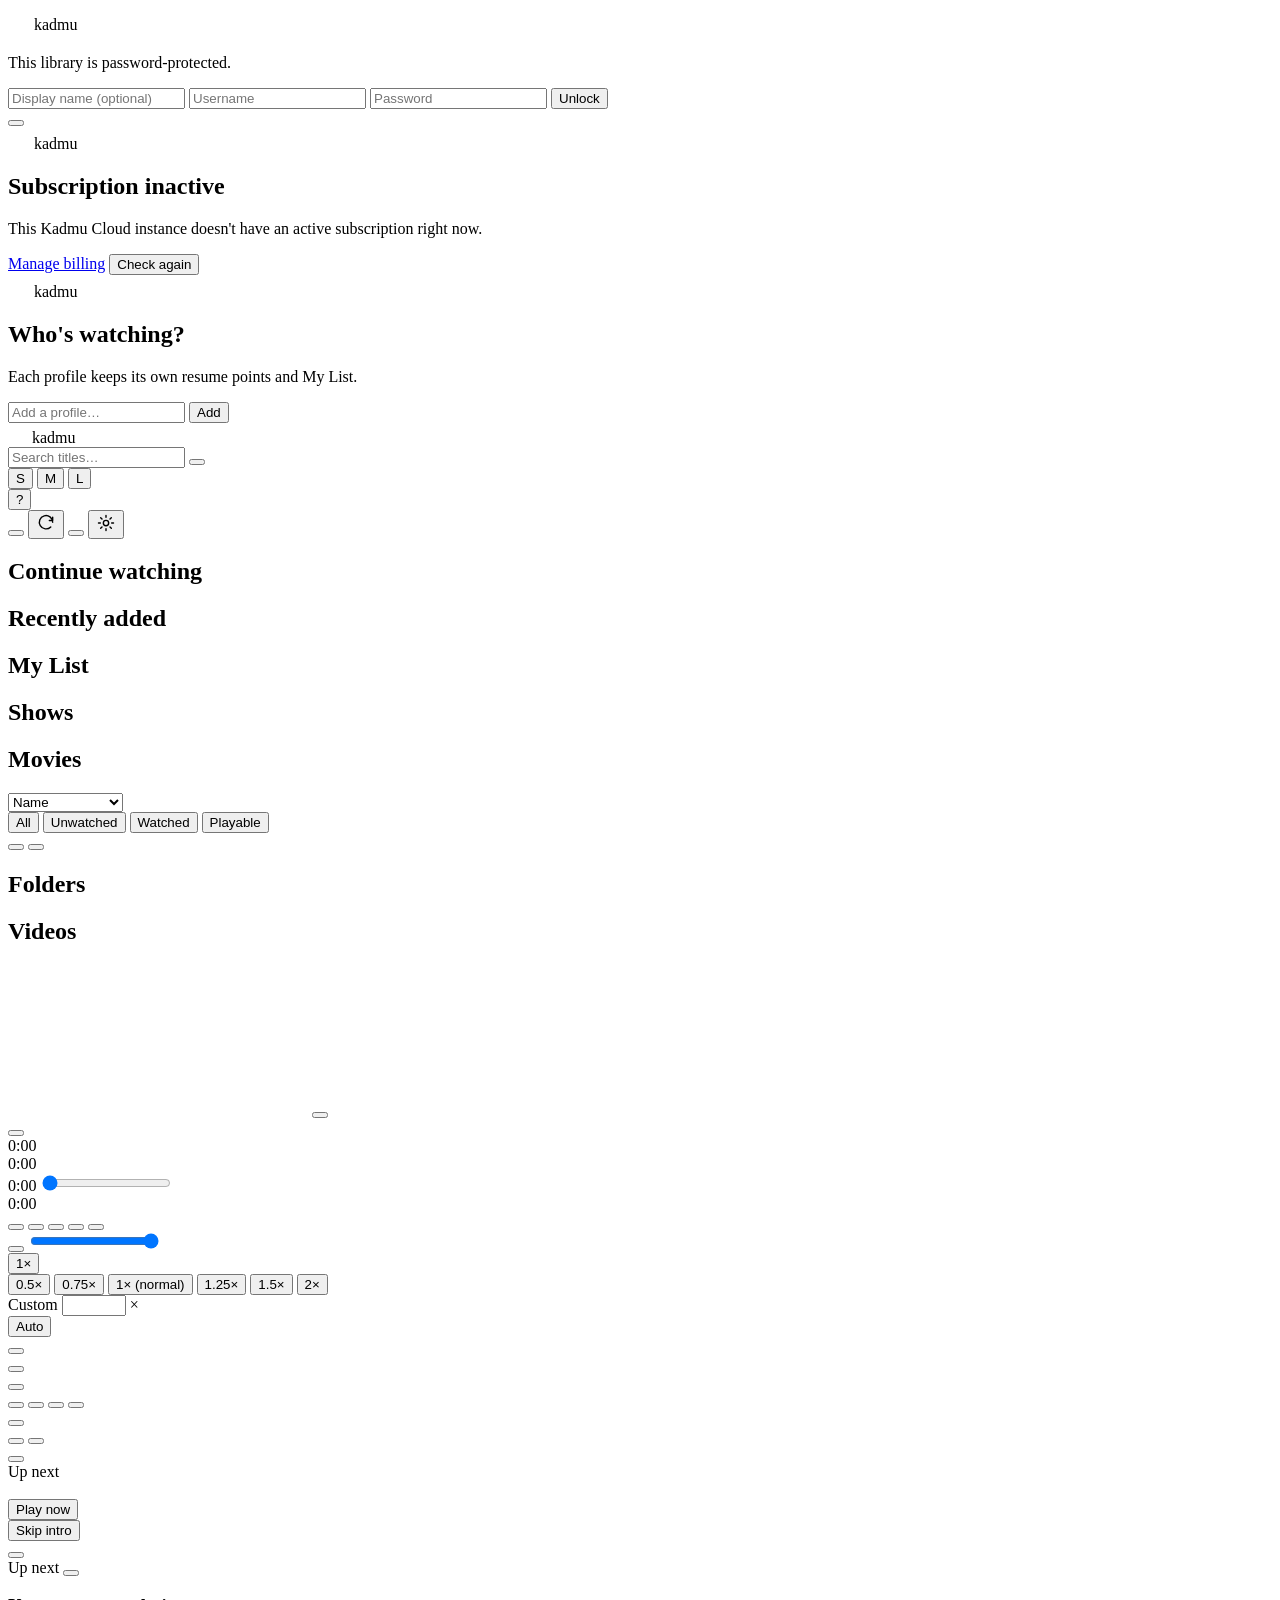
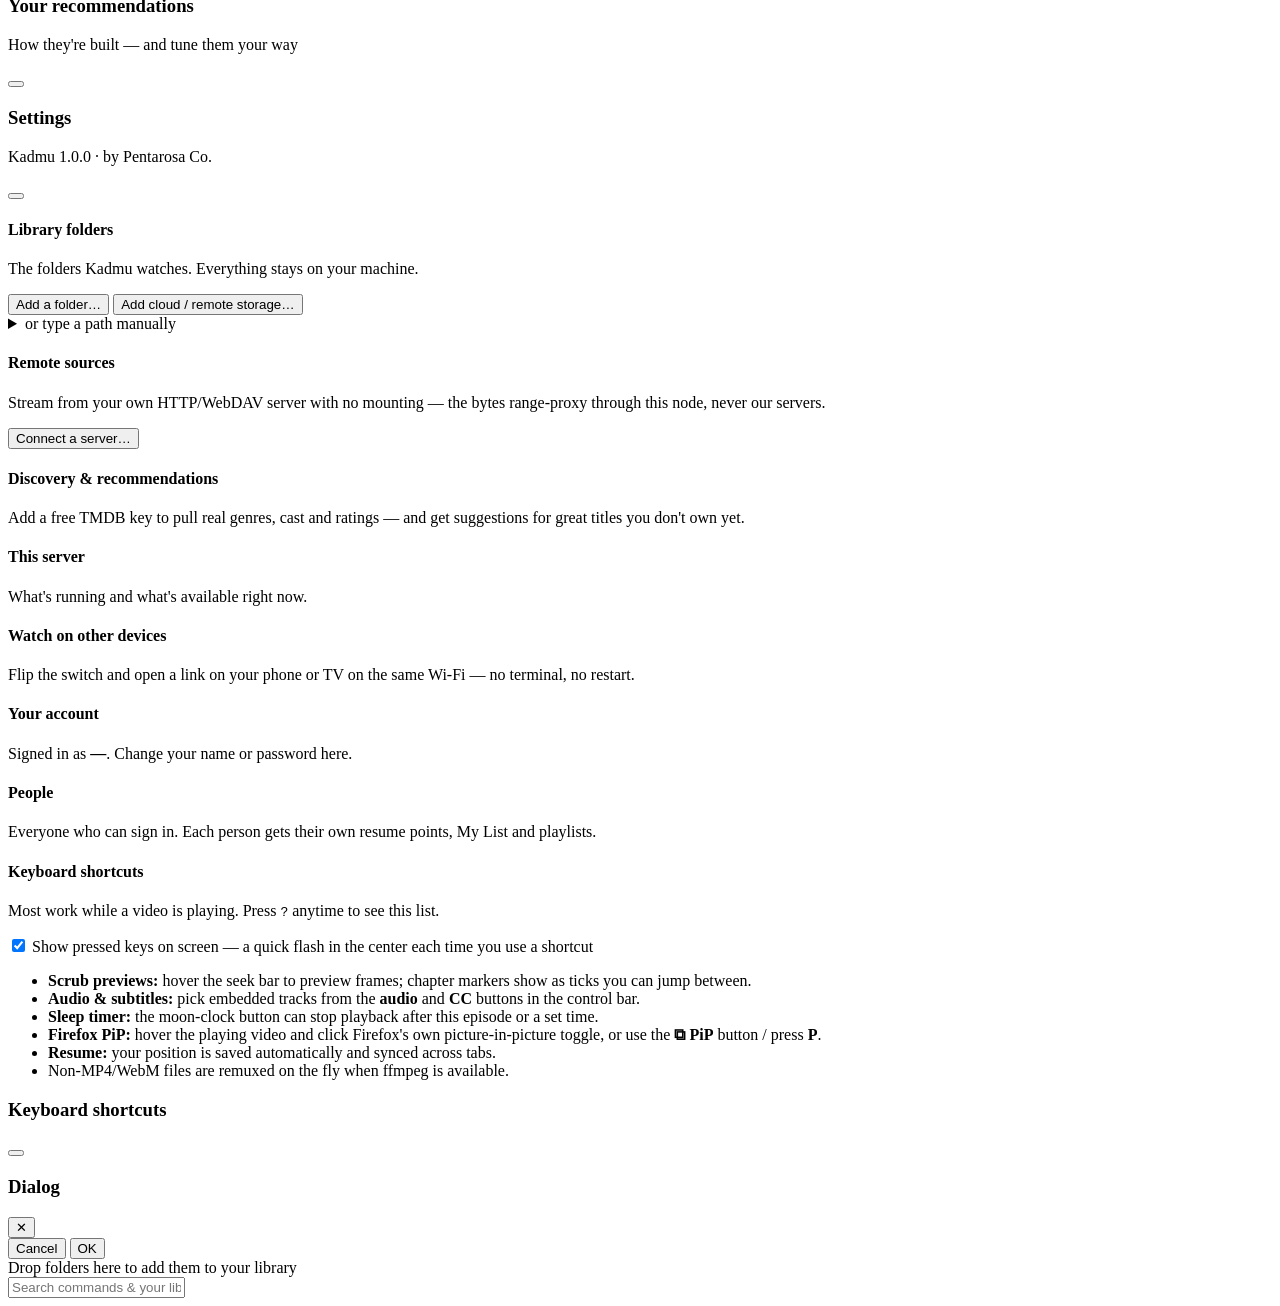
==== commit 32072be5: "Streaming mode: TMDB attribution (official logo + disclaimer) - Bundle the official TMDB logo (src/w" ====
--- a/src/web/index.html
+++ b/src/web/index.html
@@ -391,6 +391,22 @@
           <div id="settingsStatus" class="settings-status muted small"></div>
         </section>
 
+        <!-- Remote sources (native, no mount): HTTP / WebDAV servers Kadmu range-proxies -->
+        <section class="settings-section" id="sourcesSection">
+          <div class="section-head">
+            <span class="section-ic" data-icon="globe" aria-hidden="true"></span>
+            <div class="section-head-text">
+              <h4>Remote sources</h4>
+              <p class="muted small">Stream from your own HTTP/WebDAV server with no mounting — the bytes range-proxy through this node, never our servers.</p>
+            </div>
+            <span class="section-count" id="sourcesCount"></span>
+          </div>
+          <div id="sourcesList" class="root-list"></div>
+          <div class="add-root">
+            <button class="btn" id="addSourceBtn" data-icon-prefix="globe">Connect a server…</button>
+          </div>
+        </section>
+
         <!-- Discovery & recommendations (TMDB metadata) -->
         <section class="settings-section" id="tmdbSection">
           <div class="section-head">
@@ -540,6 +556,7 @@
   <script src="/js/home.js"></script>
   <script src="/js/catalog.js"></script>
   <script src="/js/archive.js"></script>
+  <script src="/js/sources.js"></script>
   <script src="/js/manage.js"></script>
   <script src="/js/settings.js"></script>
   <script src="/js/accounts.js"></script>
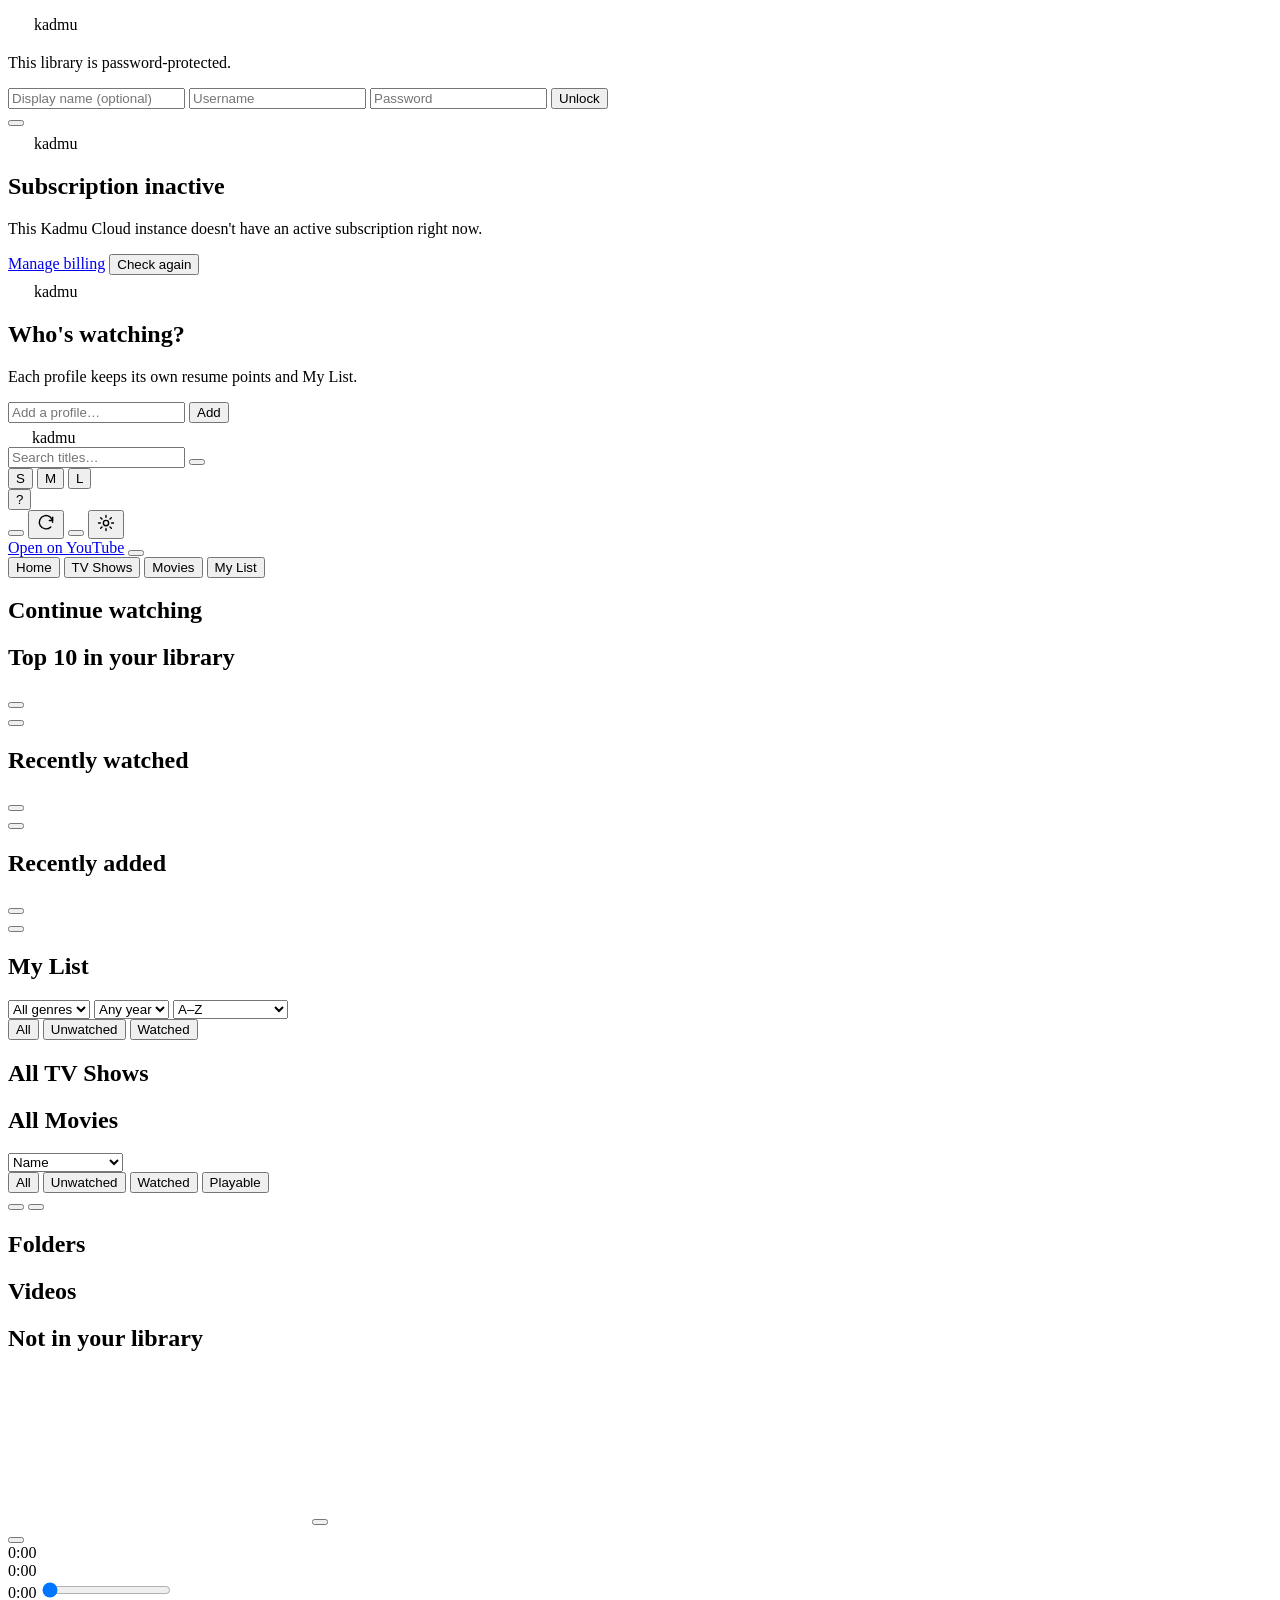
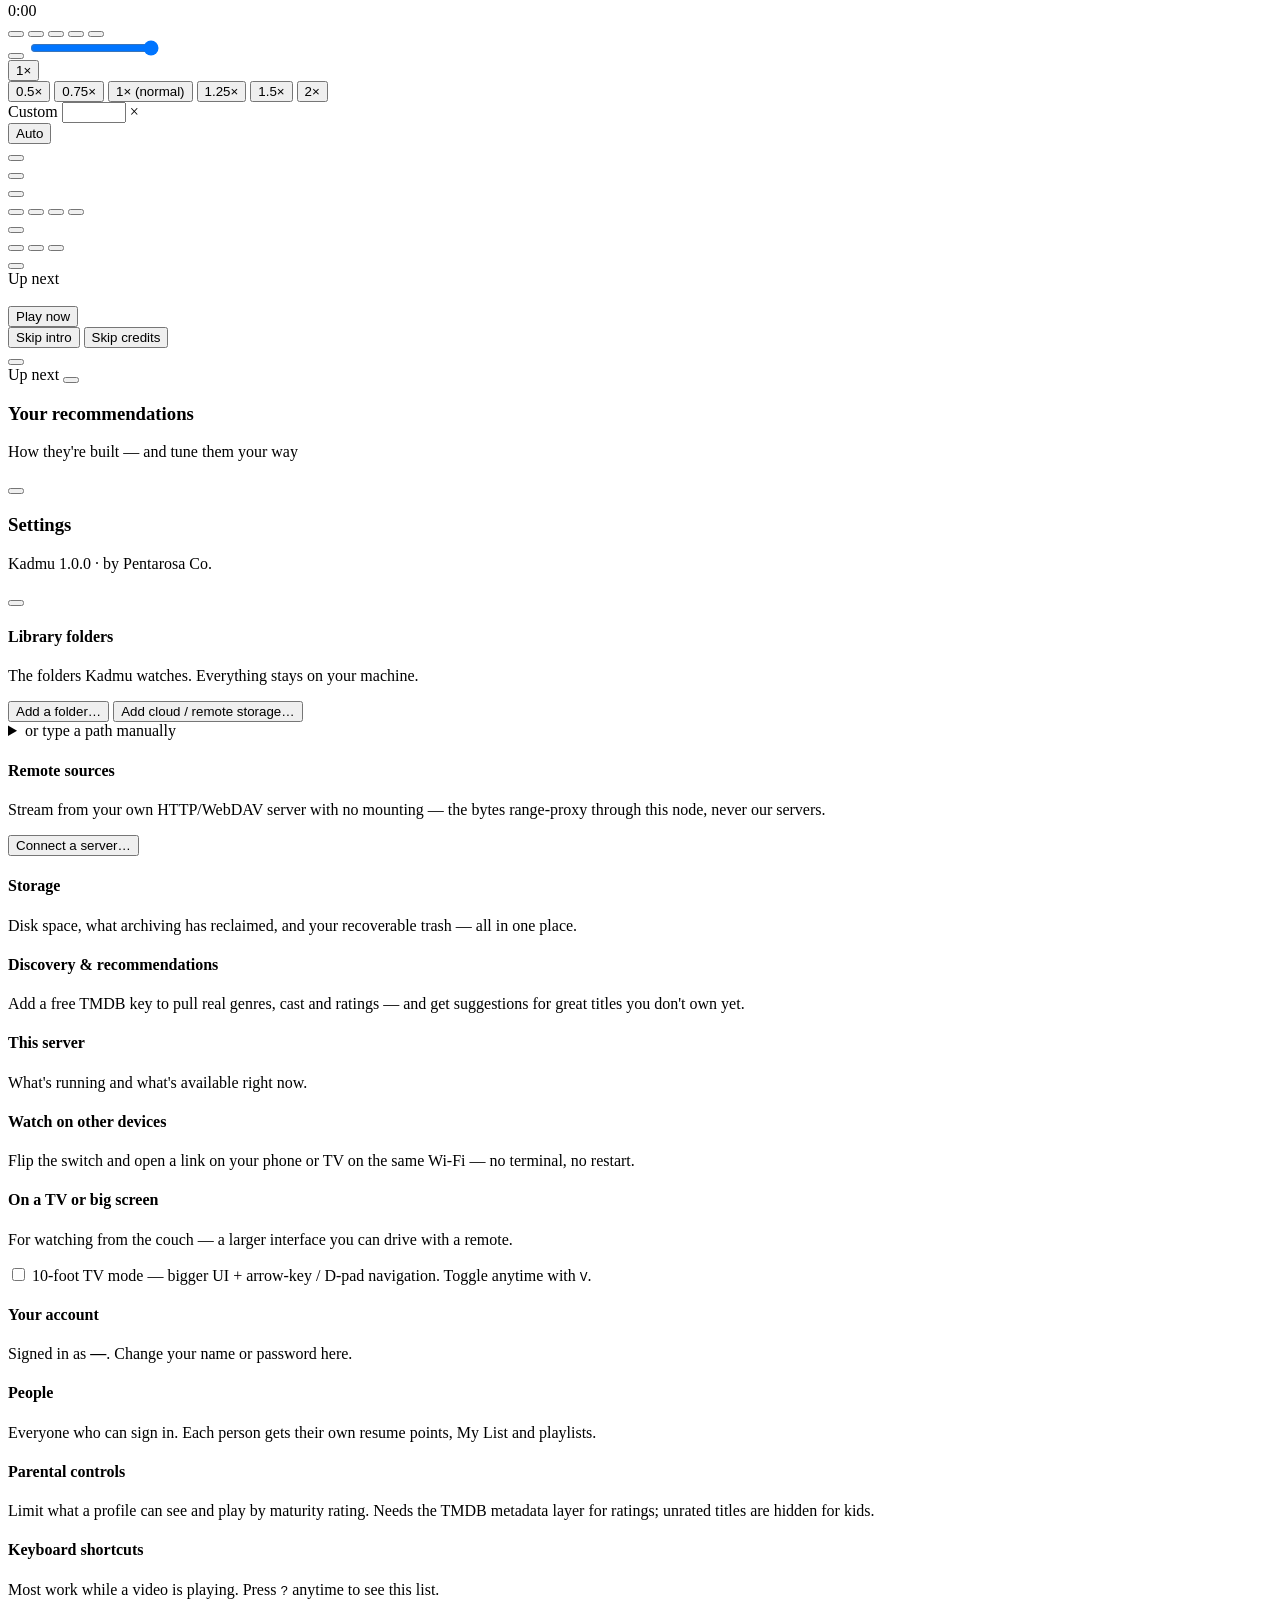
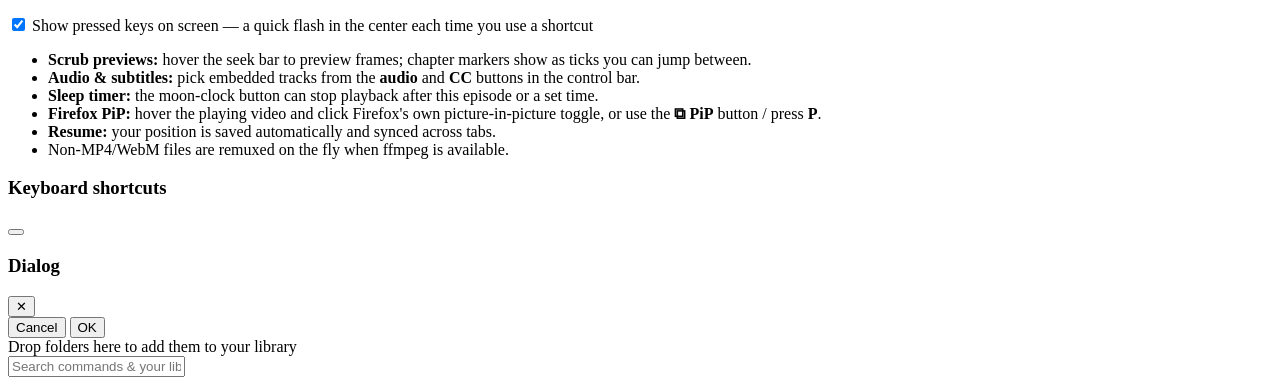
==== commit 47fd65a7: "Netflix-replacement: HLS, households, discovery + player polish Consolidates a large arc of "streami" ====
--- a/src/web/index.html
+++ b/src/web/index.html
@@ -37,6 +37,11 @@
     </form>
   </div>
 
+  <!-- ===== First-run taste picker (genres) — built by onboard.js ===== -->
+  <div id="onboardOverlay" class="onboard-overlay hidden">
+    <div class="onboard-card" id="onboardCard"></div>
+  </div>
+
   <!-- ===== Kadmu Cloud — inactive-subscription notice (cloud-attach only) ===== -->
   <div id="cloudOverlay" class="login-overlay hidden">
     <div class="login-card">
@@ -120,9 +125,32 @@
   <!-- ===== Right-click context menu (rename / move / delete / new folder) ===== -->
   <div id="ctxMenu" class="ctx-menu hidden"></div>
 
+  <!-- ===== Trailer lightbox (YouTube embed; opened from a title's Trailer button) ===== -->
+  <div id="trailerModal" class="trailer-modal hidden" role="dialog" aria-modal="true" aria-label="Trailer">
+    <div class="trailer-backdrop"></div>
+    <div class="trailer-box">
+      <div class="trailer-head">
+        <span class="trailer-title" id="trailerTitle"></span>
+        <div class="trailer-head-actions">
+          <a class="btn ghost mini" id="trailerYt" href="#" target="_blank" rel="noopener">Open on YouTube</a>
+          <button class="icon-round" id="trailerClose" data-icon="close" title="Close (Esc)" aria-label="Close trailer"></button>
+        </div>
+      </div>
+      <div class="trailer-frame" id="trailerFrame"></div>
+    </div>
+  </div>
+
   <!-- ===== Main library view ===== -->
   <main id="library" class="library">
-    <!-- Home hero (root view only) — built by home.js -->
+    <!-- Netflix-style home tabs (Home / TV Shows / Movies / My List) — wired in library.js -->
+    <nav id="homeNav" class="home-nav hidden" role="tablist" aria-label="Browse">
+      <button class="home-tab active" data-home="all" role="tab" type="button">Home</button>
+      <button class="home-tab" data-home="show" role="tab" type="button">TV Shows</button>
+      <button class="home-tab" data-home="movie" role="tab" type="button">Movies</button>
+      <button class="home-tab" data-home="mylist" role="tab" type="button">My List</button>
+    </nav>
+
+    <!-- Home hero carousel (root view only) — built by home.js -->
     <section id="homeHero" class="home-hero hidden" aria-label="Featured"></section>
 
     <section id="continueSection" class="row-section hidden">
@@ -130,10 +158,28 @@
       <div class="grid continue-grid" id="continueGrid"></div>
     </section>
 
+    <!-- Personalised recommendation rows (For you / Because you liked …) — built by catalog.js -->
+    <section id="recoSection" class="hidden" aria-label="Recommended for you"></section>
+
+    <!-- Top 10 in your library (popularity rank) — built by catalog.js -->
+    <section id="topSection" class="row-section rail-section poster-rail hidden">
+      <h2 class="row-title">Top 10 in your library</h2>
+      <div class="rail-wrap"><button class="rail-arrow left" aria-label="Scroll left" type="button"></button><div class="row-rail top-rail" id="topRail"></div><button class="rail-arrow right" aria-label="Scroll right" type="button"></button></div>
+    </section>
+
+    <!-- Browse-by-genre rails (one row per category of titles you own) — built by catalog.js -->
+    <section id="genreSection" class="genre-section hidden" aria-label="Browse by category"></section>
+
+    <!-- Recently watched (watch history) — built by catalog.js -->
+    <section id="historySection" class="row-section rail-section poster-rail hidden">
+      <h2 class="row-title">Recently watched</h2>
+      <div class="rail-wrap"><button class="rail-arrow left" aria-label="Scroll left" type="button"></button><div class="row-rail" id="historyRail"></div><button class="rail-arrow right" aria-label="Scroll right" type="button"></button></div>
+    </section>
+
     <!-- Recently added rail (root view only) — built by home.js -->
     <section id="recentSection" class="row-section rail-section hidden">
       <h2 class="row-title">Recently added</h2>
-      <div class="row-rail" id="recentRail"></div>
+      <div class="rail-wrap"><button class="rail-arrow left" aria-label="Scroll left" type="button"></button><div class="row-rail" id="recentRail"></div><button class="rail-arrow right" aria-label="Scroll right" type="button"></button></div>
     </section>
 
     <section id="mylistSection" class="row-section hidden">
@@ -141,19 +187,37 @@
       <div class="grid folder-grid" id="mylistGrid"></div>
     </section>
 
-    <!-- Personalised recommendation rows (For you / Because you liked …) — built by catalog.js -->
-    <section id="recoSection" class="hidden" aria-label="Recommended for you"></section>
-
     <!-- Shows / Movies catalog (root view) + folder-browser toggle — built by catalog.js -->
     <div id="homeBar" class="home-bar hidden"></div>
+    <!-- Browse-by-genre + filters over the catalog grids — built by catalog.js -->
+    <div id="catalogBar" class="catalog-bar hidden">
+      <select id="catGenre" class="lib-select" aria-label="Filter by genre"><option value="">All genres</option></select>
+      <select id="catDecade" class="lib-select" aria-label="Filter by decade"><option value="">Any year</option></select>
+      <select id="catSort" class="lib-select" aria-label="Sort">
+        <option value="name">A–Z</option>
+        <option value="recent">Recently added</option>
+        <option value="rating">Top rated</option>
+        <option value="year">Newest</option>
+      </select>
+      <div class="filter-chips" id="catWatched" role="group" aria-label="Watched filter">
+        <button class="chip active" data-w="all" type="button">All</button>
+        <button class="chip" data-w="unwatched" type="button">Unwatched</button>
+        <button class="chip" data-w="watched" type="button">Watched</button>
+      </div>
+      <span class="grow"></span>
+      <span class="cat-count muted small" id="catCount"></span>
+    </div>
     <section id="showsSection" class="row-section hidden">
-      <h2 class="row-title">Shows</h2>
+      <h2 class="row-title">All TV Shows</h2>
       <div class="grid title-grid" id="showsGrid"></div>
     </section>
     <section id="moviesSection" class="row-section hidden">
-      <h2 class="row-title">Movies</h2>
+      <h2 class="row-title">All Movies</h2>
       <div class="grid title-grid" id="moviesGrid"></div>
     </section>
+
+    <!-- Empty-library discovery home (titles to GET, seeded by your tastes) — built by discover.js -->
+    <section id="discoverSection" class="discover-section hidden" aria-label="Discover"></section>
 
     <!-- Per-title detail page (a show's seasons/episodes, or a movie) — built by catalog.js -->
     <section id="titleView" class="title-view hidden" aria-label="Title detail"></section>
@@ -187,6 +251,12 @@
     <section id="videoSection" class="row-section hidden">
       <h2 class="row-title" id="videosTitle">Videos</h2>
       <div class="grid video-grid" id="videoGrid"></div>
+    </section>
+
+    <!-- Search: TMDB titles you don't own ("not in your library") — built by library.js -->
+    <section id="searchExtSection" class="row-section hidden">
+      <h2 class="row-title">Not in your library</h2>
+      <div class="grid title-grid" id="searchExtGrid"></div>
     </section>
 
     <div id="emptyState" class="empty hidden"></div>
@@ -281,6 +351,7 @@
               <button class="ctrl" id="sleepBtn" data-icon="timer" title="Sleep timer"></button>
               <div class="menu hidden" id="sleepMenu"></div>
             </div>
+            <button class="ctrl hidden" id="castBtn" data-icon="cast" title="Cast to a TV (Chromecast)"></button>
             <button class="ctrl" id="pipBtn" data-icon="pip" title="Picture-in-Picture (P)"></button>
             <button class="ctrl" id="fsBtn" data-icon="fullscreen" title="Fullscreen (F)"></button>
           </div>
@@ -305,8 +376,9 @@
         <div class="next-bar"><i id="nextBarFill"></i></div>
       </div>
 
-      <!-- Skip-intro (appears during an intro/recap chapter) -->
+      <!-- Skip-intro / skip-credits (appear during an intro/recap or ending/credits chapter) -->
       <button class="skip-intro hidden" id="skipIntro">Skip intro <span data-icon="next" aria-hidden="true"></span></button>
+      <button class="skip-intro hidden" id="skipCredits">Skip credits <span data-icon="next" aria-hidden="true"></span></button>
 
       <div class="pip-hint hidden" id="pipHint"></div>
 
@@ -407,6 +479,18 @@
           </div>
         </section>
 
+        <!-- Storage: disk space, what archiving reclaimed, the trash, remote count -->
+        <section class="settings-section" id="storageSection">
+          <div class="section-head">
+            <span class="section-ic" data-icon="archive" aria-hidden="true"></span>
+            <div class="section-head-text">
+              <h4>Storage</h4>
+              <p class="muted small">Disk space, what archiving has reclaimed, and your recoverable trash — all in one place.</p>
+            </div>
+          </div>
+          <div id="storageControl" class="storage-control"></div>
+        </section>
+
         <!-- Discovery & recommendations (TMDB metadata) -->
         <section class="settings-section" id="tmdbSection">
           <div class="section-head">
@@ -445,6 +529,22 @@
           <div id="urlList" class="url-list"></div>
         </section>
 
+        <!-- TV / big screen — 10-foot mode + Chromecast -->
+        <section class="settings-section">
+          <div class="section-head">
+            <span class="section-ic" data-icon="tv" aria-hidden="true"></span>
+            <div class="section-head-text">
+              <h4>On a TV or big screen</h4>
+              <p class="muted small">For watching from the couch — a larger interface you can drive with a remote.</p>
+            </div>
+          </div>
+          <label class="pref-toggle" for="tvModeToggle">
+            <input type="checkbox" id="tvModeToggle" />
+            <span>10-foot TV mode <span class="muted small">— bigger UI + arrow-key / D-pad navigation. Toggle anytime with <kbd>V</kbd>.</span></span>
+          </label>
+          <div id="castControl" class="cast-control"></div>
+        </section>
+
         <!-- Your account (accounts mode) -->
         <section class="settings-section hidden" id="accountSection">
           <div class="section-head">
@@ -468,6 +568,18 @@
             <span class="section-count" id="userCount"></span>
           </div>
           <div id="usersControl" class="users-control"></div>
+        </section>
+
+        <!-- Parental controls — per-profile / per-user maturity ceiling (+ PIN for profiles) -->
+        <section class="settings-section hidden" id="parentalSection">
+          <div class="section-head">
+            <span class="section-ic" data-icon="lock" aria-hidden="true"></span>
+            <div class="section-head-text">
+              <h4>Parental controls</h4>
+              <p class="muted small">Limit what a profile can see and play by maturity rating. Needs the TMDB metadata layer for ratings; unrated titles are hidden for kids.</p>
+            </div>
+          </div>
+          <div id="parentalControl" class="parental-control"></div>
         </section>
 
         <!-- Keyboard shortcuts & tips -->
@@ -555,6 +667,7 @@
   <script src="/js/library.js"></script>
   <script src="/js/home.js"></script>
   <script src="/js/catalog.js"></script>
+  <script src="/js/discover.js"></script>
   <script src="/js/archive.js"></script>
   <script src="/js/sources.js"></script>
   <script src="/js/manage.js"></script>
@@ -562,13 +675,17 @@
   <script src="/js/accounts.js"></script>
   <script src="/js/cloud.js"></script>
   <script src="/js/player.js"></script>
+  <script src="/js/adaptive.js"></script>
   <script src="/js/audio.js"></script>
   <script src="/js/filters.js"></script>
   <script src="/js/tune.js"></script>
   <script src="/js/playerui.js"></script>
   <script src="/js/party.js"></script>
   <script src="/js/palette.js"></script>
+  <script src="/js/tv.js"></script>
+  <script src="/js/cast.js"></script>
   <script src="/js/keys.js"></script>
+  <script src="/js/onboard.js"></script>
   <script src="/js/main.js"></script>
 </body>
 </html>
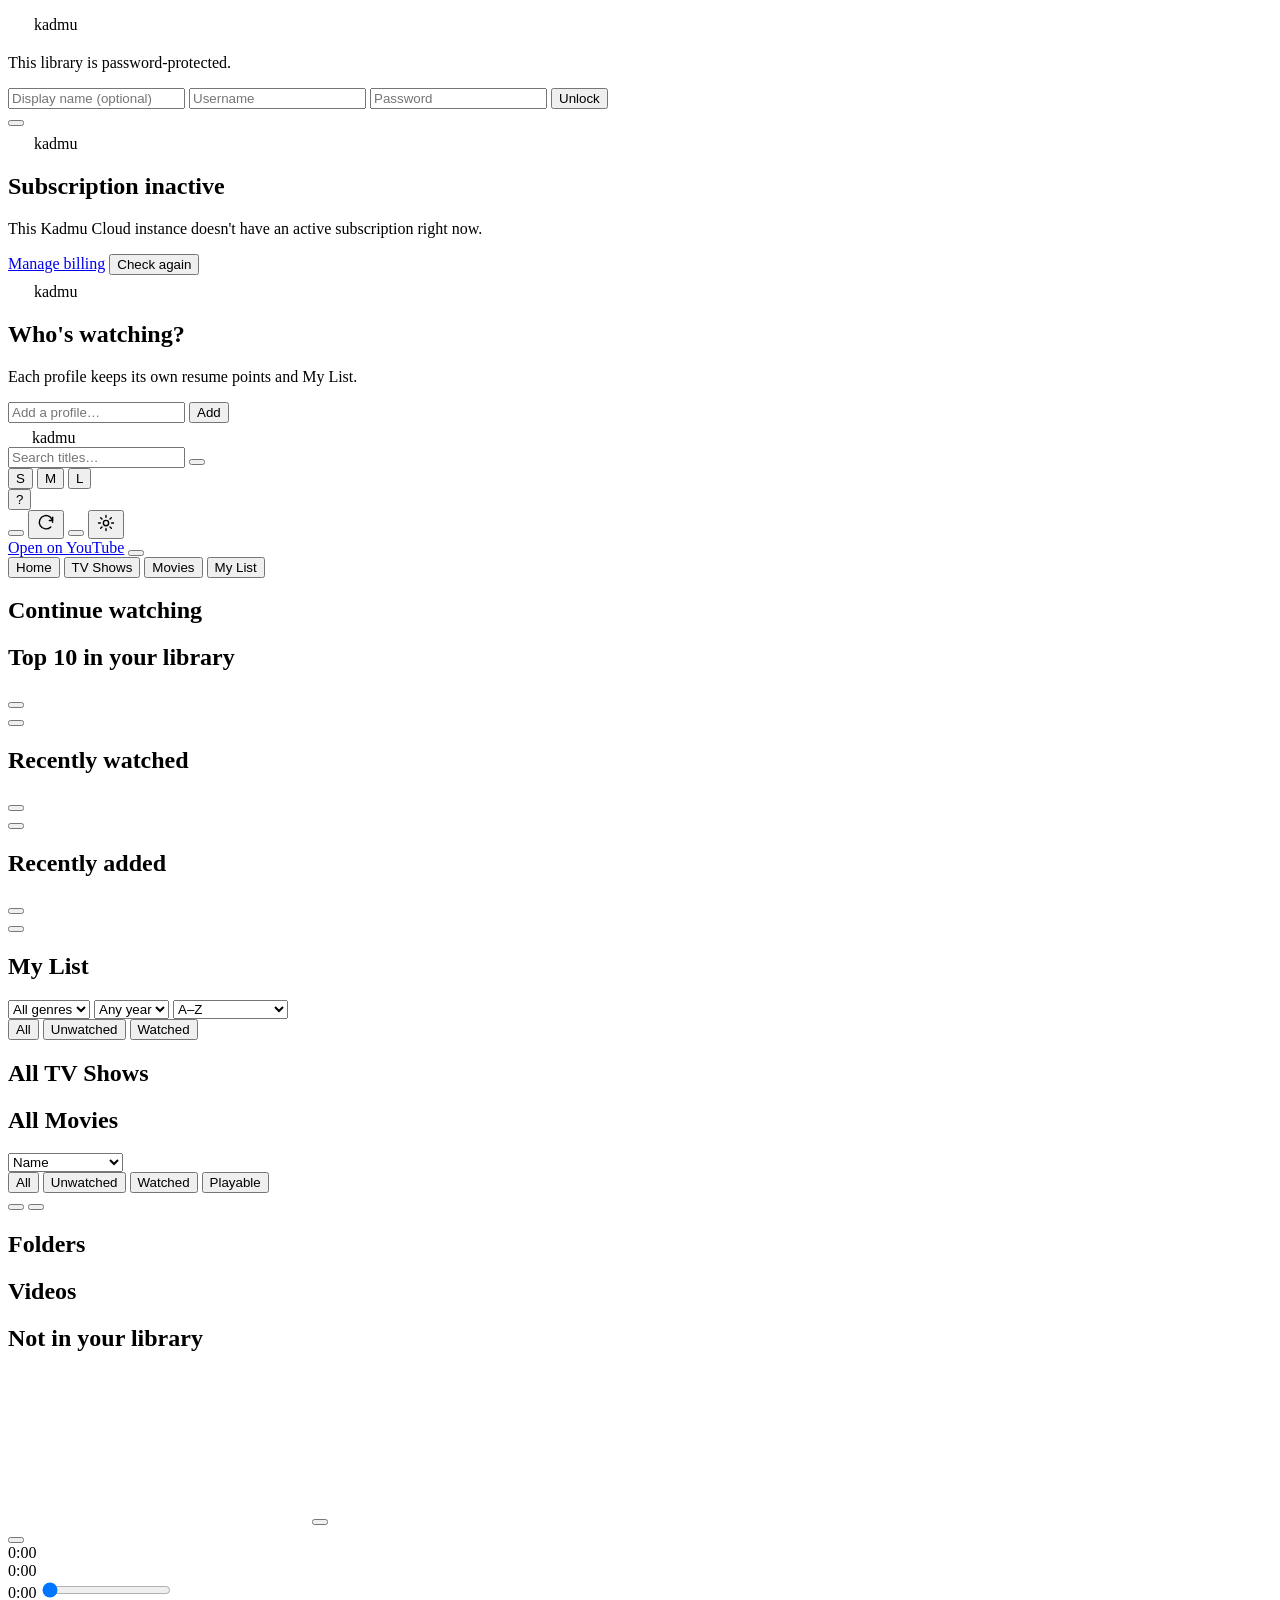
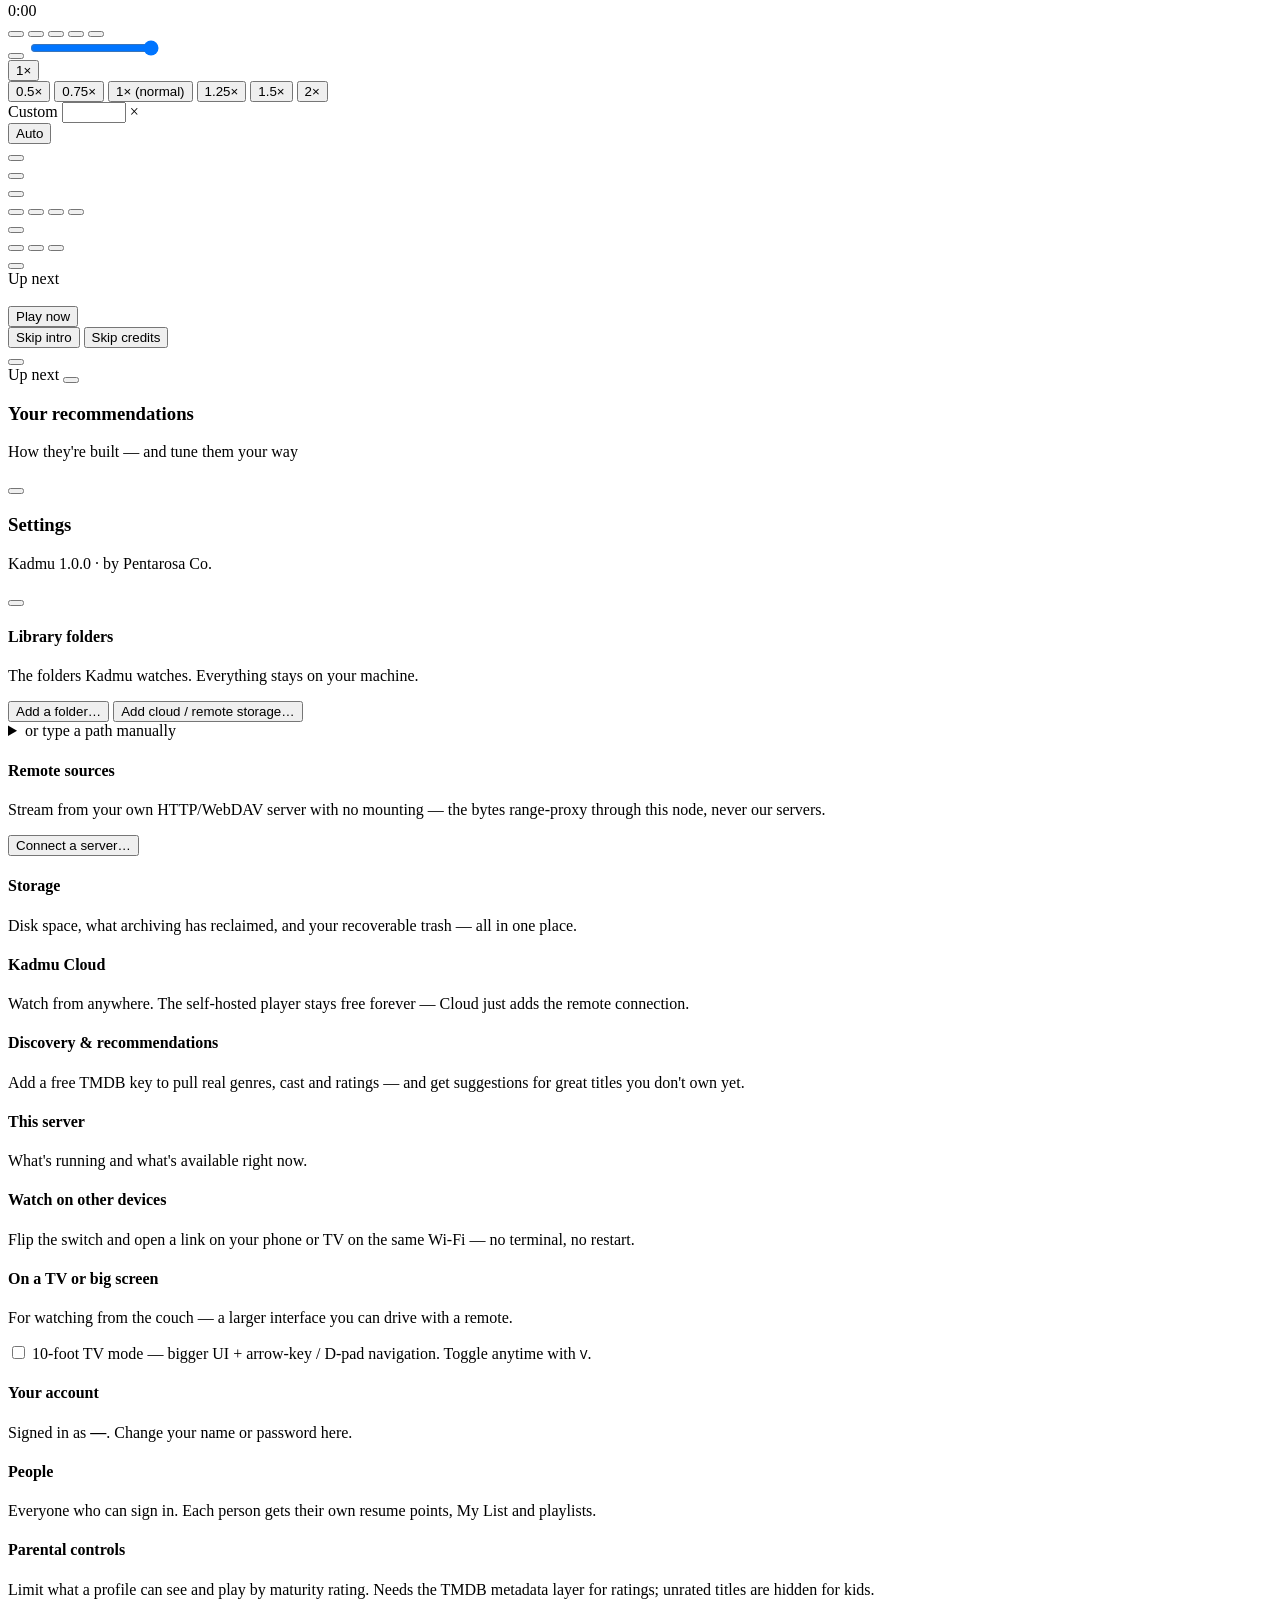
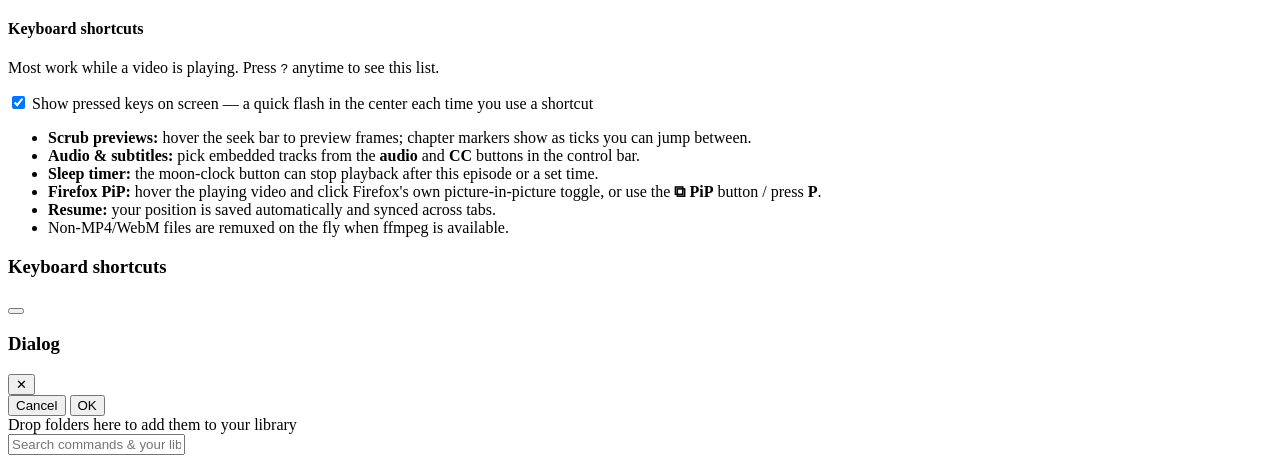
==== commit b8697014: "feat: cinematic feel — TMDB title logos, autoplay hover-previews, skeleton shimmer Batch 1 of the "N" ====
--- a/src/web/index.html
+++ b/src/web/index.html
@@ -491,6 +491,18 @@
           <div id="storageControl" class="storage-control"></div>
         </section>
 
+        <!-- Kadmu Cloud: current plan + manage (tenant) or watch-from-anywhere upsell (self-host) -->
+        <section class="settings-section hidden" id="cloudSection">
+          <div class="section-head">
+            <span class="section-ic" data-icon="globe" aria-hidden="true"></span>
+            <div class="section-head-text">
+              <h4>Kadmu Cloud</h4>
+              <p class="muted small">Watch from anywhere. The self-hosted player stays free forever — Cloud just adds the remote connection.</p>
+            </div>
+          </div>
+          <div id="cloudControl" class="cloud-control"></div>
+        </section>
+
         <!-- Discovery & recommendations (TMDB metadata) -->
         <section class="settings-section" id="tmdbSection">
           <div class="section-head">
@@ -674,6 +686,7 @@
   <script src="/js/settings.js"></script>
   <script src="/js/accounts.js"></script>
   <script src="/js/cloud.js"></script>
+  <script src="/js/billing.js"></script>
   <script src="/js/player.js"></script>
   <script src="/js/adaptive.js"></script>
   <script src="/js/audio.js"></script>
@@ -684,6 +697,7 @@
   <script src="/js/palette.js"></script>
   <script src="/js/tv.js"></script>
   <script src="/js/cast.js"></script>
+  <script src="/js/preview.js"></script>
   <script src="/js/keys.js"></script>
   <script src="/js/onboard.js"></script>
   <script src="/js/main.js"></script>
